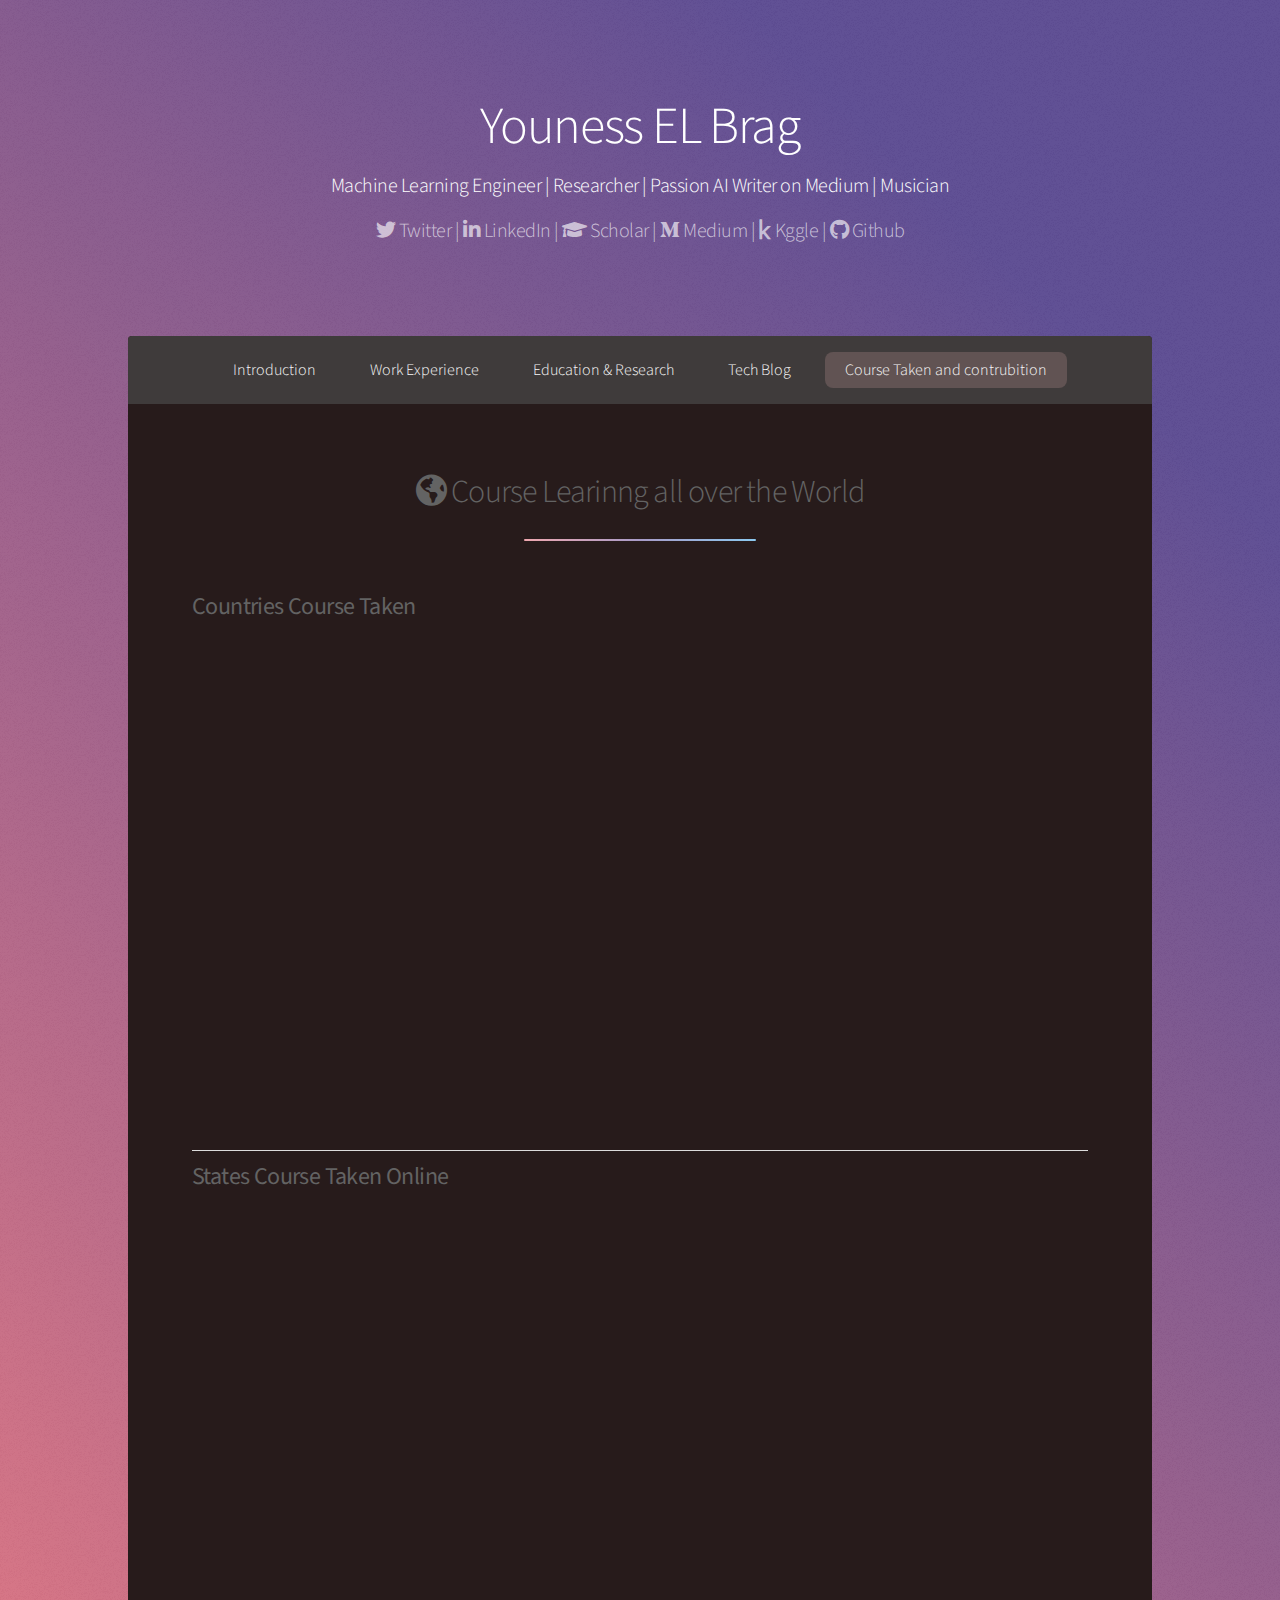
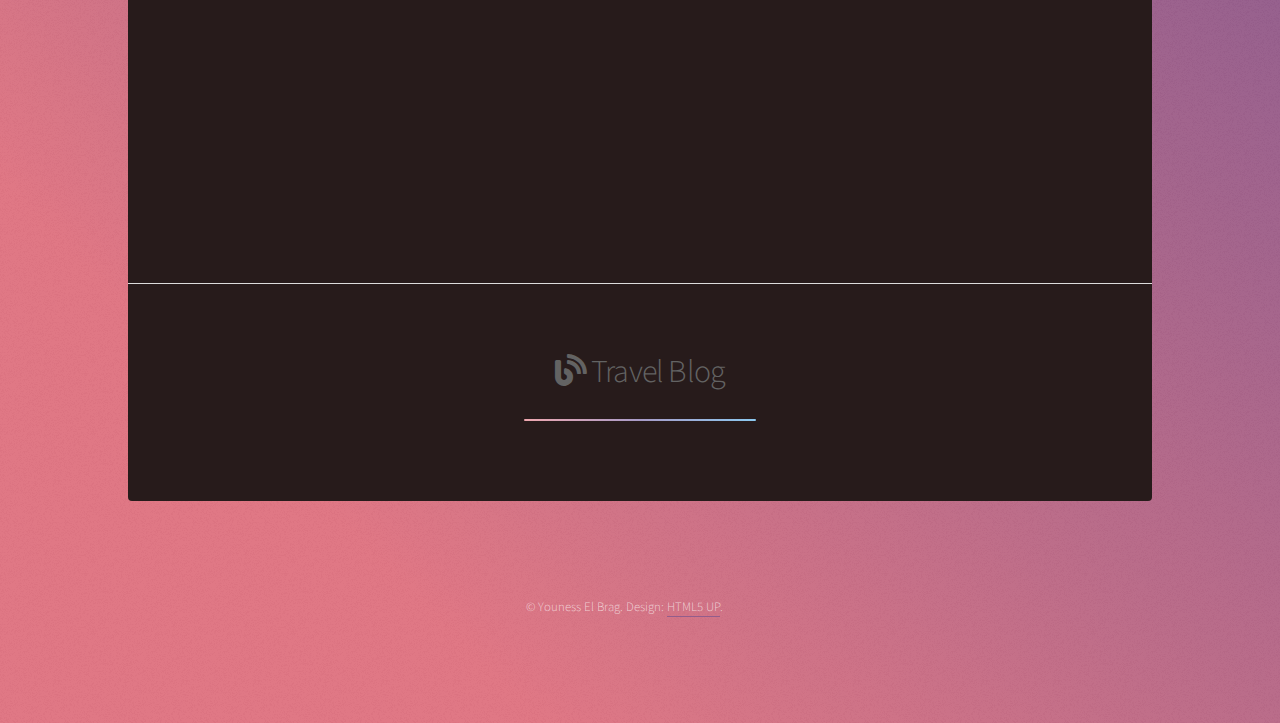
==== courses.html @ 859272fa "push all the code into github page" ====
<!DOCTYPE HTML>
<!--
	Stellar by HTML5 UP
	html5up.net | @ajlkn
	Free for personal and commercial use under the CCA 3.0 license (html5up.net/license)
-->
<html>

<head>
	<title>Youness El Brag</title>
	<!-- <script src="https://kit.fontawesome.com/84e2fbe91d.js" crossorigin="anonymous"></script> -->
	<meta charset="utf-8" />
	<meta name="viewport" content="width=device-width, initial-scale=1, user-scalable=no" />
	<link rel="stylesheet" href="assets/css/main.css" />
	<noscript>
		<link rel="stylesheet" href="assets/css/noscript.css" /></noscript>
	<!-- <link rel="stylesheet" href="https://cdnjs.cloudflare.com/ajax/libs/font-awesome/4.7.0/css/font-awesome.min.css"> -->


	<!-- <link rel="stylesheet" href="https://cdn.jsdelivr.net/npm/@fortawesome/fontawesome-free@5.15.4/css/fontawesome.min.css" integrity="sha384-jLKHWM3JRmfMU0A5x5AkjWkw/EYfGUAGagvnfryNV3F9VqM98XiIH7VBGVoxVSc7" crossorigin="anonymous"> -->

</head>

<body class="is-preload">

	<!-- Wrapper -->
	<div id="wrapper">

		<!-- Header -->
		<header id="header" class="alt">
			<!-- <span class="logo"><img src="images/logo.png" alt="" /></span> -->
			<h1>Youness EL Brag</h1>
			<h3>Machine Learning Engineer | Researcher | Passion AI Writer on Medium | Musician</h3>
			<p><a href="https://twitter.com/ElbragYouness" class="icon brands fa-twitter"> Twitter </a> |
				<a href="https://www.linkedin.com/in/youness-el-brag-b13628203/" class="icon brands fa-linkedin-in"> LinkedIn </a> |
				<a href="https://www.researchgate.net/profile/Youness-El-Brag" class="icon solid fa-graduation-cap"> Scholar </a> |
				<a href="https://medium.com/@younsess-elbragr" class="icon brands fa-medium-m"> Medium</a> |
				<a href="https://medium.com/@younsess-elbragr" class="icon brands fa-kaggle"> Kggle</a> |
				<a href="https://medium.com/@younsess-elbragr" class="icon brands fa-github"> Github</a>
			</p>
		</header>

		<!-- Nav -->
		<nav id="nav">
			<ul>
				<li><a href="index.html#intro">Introduction</a></li>
				<li><a href="index.html#work">Work Experience</a></li>
				<li><a href="index.html#research">Education & Research</a></li>
				<li><a href="techblog.html">Tech Blog</a></li>
				<li><a href="courses.html" class="active">Course Taken and contrubition</a></li>
			</ul>
		</nav>

		<!-- Main -->
		<div id="main">

			<!-- First Section -->
			<section id="first" class="main special">
				<header class="major">
					<h2 class="icon solid fa-globe-americas"> Course Learinng all over the World</h2>
				</header>
				<ul class="alt" align="justify">
					<li>
						<h2><b>Countries Course Taken</b></h2>
						<!-- <div> -->
						<script src="https://www.amcharts.com/lib/3/ammap.js" type="text/javascript"></script>
						<script src="https://www.amcharts.com/lib/3/maps/js/worldHigh.js" type="text/javascript"></script>
						<script src="https://www.amcharts.com/lib/3/themes/dark.js" type="text/javascript"></script>
						<script src="assets/js/travel.js" type="text/javascript"></script>
						<div id="map-countries" style="width: 100%; height: 500px;"></div>

					</li>

					<li>
						<h2><b>States Course Taken Online</b></h3>
							<!-- <div> -->
							<script src="https://www.amcharts.com/lib/3/ammap.js" type="text/javascript"></script>
							<script src="https://www.amcharts.com/lib/3/maps/js/usaHigh.js" type="text/javascript"></script>
							<script src="https://www.amcharts.com/lib/3/themes/light.js" type="text/javascript"></script>
							<script src="assets/js/travel.js" type="text/javascript"></script>
							<div id="map-states" style="width: 100%; height: 600px;"></div>


							<!-- </div> -->

					</li>
				</ul>
			</section>

			<section id="second" class="main special">
				<header class="major">
					<h2 class="icon solid fa-blog"> Travel Blog</h2>
				</header>
				<ul class="alt" align="justify">
				</ul>
			</section>

		</div>

		<!-- Footer -->
		<footer id="footer">
			<p class="copyright">&copy; Youness El Brag. Design: <a href="https://html5up.net">HTML5 UP</a>.</p>
		</footer>

	</div>

	<!-- Scripts -->
	<script src="assets/js/jquery.min.js"></script>
	<script src="assets/js/jquery.scrollex.min.js"></script>
	<script src="assets/js/jquery.scrolly.min.js"></script>
	<script src="assets/js/browser.min.js"></script>
	<script src="assets/js/breakpoints.min.js"></script>
	<script src="assets/js/util.js"></script>
	<script src="assets/js/main.js"></script>

</body>

</html>
---- assets/css/main.css ----
@import url(fontawesome-all.min.css);
@import 'https://fonts.googleapis.com/css?family=Source+Sans+Pro:300,400';

/*
	Stellar by HTML5 UP
	html5up.net | @ajlkn
	Free for personal and commercial use under the CCA 3.0 license (html5up.net/license)
*/

html, body, div, span, applet, object,
iframe, h1, h2, h3, h4, h5, h6, p, blockquote,
pre, a, abbr, acronym, address, big, cite,
code, del, dfn, em, img, ins, kbd, q, s, samp,
small, strike, strong, sub, sup, tt, var, b,
u, i, center, dl, dt, dd, ol, ul, li, fieldset,
form, label, legend, table, caption, tbody,
tfoot, thead, tr, th, td, article, aside,
canvas, details, embed, figure, figcaption,
footer, header, hgroup, menu, nav, output, ruby,
section, summary, time, mark, audio, video {
	margin: 0;
	padding: 0;
	border: 0;
	font-size: 100%;
	font: inherit;
	vertical-align: baseline;}

article, aside, details, figcaption, figure,
footer, header, hgroup, menu, nav, section {
	display: block;}

body {
	line-height: 1;
}

ol, ul {
	list-style: none;
}

blockquote, q {
	quotes: none;
}

	blockquote:before, blockquote:after, q:before, q:after {
		content: '';
		content: none;
	}

table {
	border-collapse: collapse;
	border-spacing: 0;
}

body {
	-webkit-text-size-adjust: none;
}

mark {
	background-color: transparent;
	color: inherit;
}

input::-moz-focus-inner {
	border: 0;
	padding: 0;
}

input, select, textarea {
	-moz-appearance: none;
	-webkit-appearance: none;
	-ms-appearance: none;
	appearance: none;
}

/* Basic */

	@-ms-viewport {
		width: device-width;
	}

	body {
		-ms-overflow-style: scrollbar;
	}

	@media screen and (max-width: 480px) {

		html, body {
			min-width: 320px;
		}

	}

	html {
		box-sizing: border-box;
	}

	*, *:before, *:after {
		box-sizing: inherit;
	}

	body {
		background-color: #935d8c;
		background-image: url("images/overlay.png"), -moz-linear-gradient(45deg, #e37682 15%, #5f4d93 85%);
		background-image: url("images/overlay.png"), -webkit-linear-gradient(45deg, #e37682 15%, #5f4d93 85%);
		background-image: url("images/overlay.png"), -ms-linear-gradient(45deg, #e37682 15%, #5f4d93 85%);
		background-image: url("images/overlay.png"), linear-gradient(45deg, #e37682 15%, #5f4d93 85%);
	}

		body.is-preload *, body.is-preload *:before, body.is-preload *:after {
			-moz-animation: none !important;
			-webkit-animation: none !important;
			-ms-animation: none !important;
			animation: none !important;
			-moz-transition: none !important;
			-webkit-transition: none !important;
			-ms-transition: none !important;
			transition: none !important;
		}

/* Type */

	body {
		background-color: #935d8c;
		color: rgba(255, 255, 255, 0.65);
	}

	body, input, select, textarea {
		font-family: "Source Sans Pro", Helvetica, sans-serif;
		font-size: 17pt;
		font-weight: 300;
		line-height: 1.65;
	}

		@media screen and (max-width: 1680px) {

			body, input, select, textarea {
				font-size: 14pt;
			}

		}

		@media screen and (max-width: 1280px) {

			body, input, select, textarea {
				font-size: 12pt;
			}

		}

		@media screen and (max-width: 360px) {

			body, input, select, textarea {
				font-size: 11pt;
			}

		}

	a {
		-moz-transition: color 0.2s ease, border-bottom 0.2s ease;
		-webkit-transition: color 0.2s ease, border-bottom 0.2s ease;
		-ms-transition: color 0.2s ease, border-bottom 0.2s ease;
		transition: color 0.2s ease, border-bottom 0.2s ease;
		text-decoration: none;
		border-bottom: solid 1px;
		border-bottom-color: #935d8c;
		color: inherit;
	}

		a:hover {
			border-bottom-color: #935d8c;
		}

	strong, b {
		font-weight: 400;
	}

	em, i {
		font-style: italic;
	}

	p {
		margin: 0 0 2em 0;
	}

		p.content {
			-moz-columns: 20em 2;
			-webkit-columns: 20em 2;
			-ms-columns: 20em 2;
			columns: 20em 2;
			-moz-column-gap: 2em;
			-webkit-column-gap: 2em;
			-ms-column-gap: 2em;
			column-gap: 2em;
			text-align: justify;
		}
	.tooltip {
		position: relative;
		display: inline-block;
		/* border-bottom: 1px solid black; */
		}
		
		.tooltip .tooltiptext {
		visibility: hidden;
		width: 120px;
		background-color: black;
		color: #fff;
		text-align: center;
		border-radius: 6px;
		padding: 5px 0;
		position: absolute;
		z-index: 1;
		bottom: 100%;
		left: 50%;
		margin-left: -60px;
		
		/* Fade in tooltip - takes 1 second to go from 0% to 100% opac: */
		opacity: 0;
		transition: opacity 1s;
		}
		
		.tooltip:hover .tooltiptext {
		visibility: visible;
		opacity: 1;
		}
		
	h1, h2, h3, h4, h5, h6 {
		font-weight: 300;
		line-height: 1.5;
		margin: 0 0 0.7em 0;
		letter-spacing: -0.025em;
	}

		h1 a, h2 a, h3 a, h4 a, h5 a, h6 a {
			color: inherit;
			text-decoration: none;
		}

	h1 {
		font-size: 2.5em;
		line-height: 1.2;
	}

	h2 {
		font-size: 1.5em;
	}

	h3 {
		font-size: 1.25em;
	}

	h4 {
		font-size: 1.1em;
	}

	h5 {
		font-size: 0.9em;
	}

	h6 {
		font-size: 0.7em;
	}

	@media screen and (max-width: 736px) {

		h1 {
			font-size: 2em;
		}

	}

	sub {
		font-size: 0.8em;
		position: relative;
		top: 0.5em;
	}

	sup {
		font-size: 0.8em;
		position: relative;
		top: -0.5em;
	}

	blockquote {
		border-left: solid 4px;
		font-style: italic;
		margin: 0 0 2em 0;
		padding: 0.5em 0 0.5em 2em;
	}

	code {
		border-radius: 8px;
		border: solid 1px;
		font-family: "Courier New", monospace;
		font-size: 0.9em;
		margin: 0 0.25em;
		padding: 0.25em 0.65em;
	}

	pre {
		-webkit-overflow-scrolling: touch;
		font-family: "Courier New", monospace;
		font-size: 0.9em;
		margin: 0 0 2em 0;
	}

		pre code {
			display: block;
			line-height: 1.75;
			padding: 1em 1.5em;
			overflow-x: auto;
		}

	hr {
		border: 0;
		border-bottom: solid 1px;
		margin: 2em 0;
	}

		hr.major {
			margin: 3em 0;
		}

	.align-left {
		text-align: left;
	}

	.align-center {
		text-align: center;
	}

	.align-right {
		text-align: right;
	}

	input, select, textarea {
		color: #ffffff;
	}

	a:hover {
		color: #ffffff;
	}

	strong, b {
		color: #ffffff;
	}

	h1, h2, h3, h4, h5, h6 {
		color: #ffffff;
	}

	blockquote {
		border-left-color: rgba(255, 255, 255, 0.35);
	}

	code {
		background: rgba(255, 255, 255, 0.075);
		border-color: rgba(255, 255, 255, 0.35);
	}

	hr {
		border-bottom-color: rgba(255, 255, 255, 0.35);
	}

/* Row */

	.row {
		display: flex;
		flex-wrap: wrap;
		box-sizing: border-box;
		align-items: stretch;
	}

		.row > * {
			box-sizing: border-box;
		}

		.row.gtr-uniform > * > :last-child {
			margin-bottom: 0;
		}

		.row.aln-left {
			justify-content: flex-start;
		}

		.row.aln-center {
			justify-content: center;
		}

		.row.aln-right {
			justify-content: flex-end;
		}

		.row.aln-top {
			align-items: flex-start;
		}

		.row.aln-middle {
			align-items: center;
		}

		.row.aln-bottom {
			align-items: flex-end;
		}

		.row > .imp {
			order: -1;
		}

		.row > .col-1 {
			width: 8.33333%;
		}

		.row > .off-1 {
			margin-left: 8.33333%;
		}

		.row > .col-2 {
			width: 16.66667%;
		}

		.row > .off-2 {
			margin-left: 16.66667%;
		}

		.row > .col-3 {
			width: 25%;
		}

		.row > .off-3 {
			margin-left: 25%;
		}

		.row > .col-4 {
			width: 33.33333%;
		}

		.row > .off-4 {
			margin-left: 33.33333%;
		}

		.row > .col-5 {
			width: 41.66667%;
		}

		.row > .off-5 {
			margin-left: 41.66667%;
		}

		.row > .col-6 {
			width: 50%;
		}

		.row > .off-6 {
			margin-left: 50%;
		}

		.row > .col-7 {
			width: 58.33333%;
		}

		.row > .off-7 {
			margin-left: 58.33333%;
		}

		.row > .col-8 {
			width: 66.66667%;
		}

		.row > .off-8 {
			margin-left: 66.66667%;
		}

		.row > .col-9 {
			width: 75%;
		}

		.row > .off-9 {
			margin-left: 75%;
		}

		.row > .col-10 {
			width: 83.33333%;
		}

		.row > .off-10 {
			margin-left: 83.33333%;
		}

		.row > .col-11 {
			width: 91.66667%;
		}

		.row > .off-11 {
			margin-left: 91.66667%;
		}

		.row > .col-12 {
			width: 100%;
		}

		.row > .off-12 {
			margin-left: 100%;
		}

		.row.gtr-0 {
			margin-top: 0;
			margin-left: 0em;
		}

			.row.gtr-0 > * {
				padding: 0 0 0 0em;
			}

			.row.gtr-0.gtr-uniform {
				margin-top: 0em;
			}

				.row.gtr-0.gtr-uniform > * {
					padding-top: 0em;
				}

		.row.gtr-25 {
			margin-top: 0;
			margin-left: -0.375em;
		}

			.row.gtr-25 > * {
				padding: 0 0 0 0.375em;
			}

			.row.gtr-25.gtr-uniform {
				margin-top: -0.375em;
			}

				.row.gtr-25.gtr-uniform > * {
					padding-top: 0.375em;
				}

		.row.gtr-50 {
			margin-top: 0;
			margin-left: -0.75em;
		}

			.row.gtr-50 > * {
				padding: 0 0 0 0.75em;
			}

			.row.gtr-50.gtr-uniform {
				margin-top: -0.75em;
			}

				.row.gtr-50.gtr-uniform > * {
					padding-top: 0.75em;
				}

		.row {
			margin-top: 0;
			margin-left: -1.5em;
		}

			.row > * {
				padding: 0 0 0 1.5em;
			}

			.row.gtr-uniform {
				margin-top: -1.5em;
			}

				.row.gtr-uniform > * {
					padding-top: 1.5em;
				}

		.row.gtr-150 {
			margin-top: 0;
			margin-left: -2.25em;
		}

			.row.gtr-150 > * {
				padding: 0 0 0 2.25em;
			}

			.row.gtr-150.gtr-uniform {
				margin-top: -2.25em;
			}

				.row.gtr-150.gtr-uniform > * {
					padding-top: 2.25em;
				}

		.row.gtr-200 {
			margin-top: 0;
			margin-left: -3em;
		}

			.row.gtr-200 > * {
				padding: 0 0 0 3em;
			}

			.row.gtr-200.gtr-uniform {
				margin-top: -3em;
			}

				.row.gtr-200.gtr-uniform > * {
					padding-top: 3em;
				}

		@media screen and (max-width: 1680px) {

			.row {
				display: flex;
				flex-wrap: wrap;
				box-sizing: border-box;
				align-items: stretch;
			}

				.row > * {
					box-sizing: border-box;
				}

				.row.gtr-uniform > * > :last-child {
					margin-bottom: 0;
				}

				.row.aln-left {
					justify-content: flex-start;
				}

				.row.aln-center {
					justify-content: center;
				}

				.row.aln-right {
					justify-content: flex-end;
				}

				.row.aln-top {
					align-items: flex-start;
				}

				.row.aln-middle {
					align-items: center;
				}

				.row.aln-bottom {
					align-items: flex-end;
				}

				.row > .imp-xlarge {
					order: -1;
				}

				.row > .col-1-xlarge {
					width: 8.33333%;
				}

				.row > .off-1-xlarge {
					margin-left: 8.33333%;
				}

				.row > .col-2-xlarge {
					width: 16.66667%;
				}

				.row > .off-2-xlarge {
					margin-left: 16.66667%;
				}

				.row > .col-3-xlarge {
					width: 25%;
				}

				.row > .off-3-xlarge {
					margin-left: 25%;
				}

				.row > .col-4-xlarge {
					width: 33.33333%;
				}

				.row > .off-4-xlarge {
					margin-left: 33.33333%;
				}

				.row > .col-5-xlarge {
					width: 41.66667%;
				}

				.row > .off-5-xlarge {
					margin-left: 41.66667%;
				}

				.row > .col-6-xlarge {
					width: 50%;
				}

				.row > .off-6-xlarge {
					margin-left: 50%;
				}

				.row > .col-7-xlarge {
					width: 58.33333%;
				}

				.row > .off-7-xlarge {
					margin-left: 58.33333%;
				}

				.row > .col-8-xlarge {
					width: 66.66667%;
				}

				.row > .off-8-xlarge {
					margin-left: 66.66667%;
				}

				.row > .col-9-xlarge {
					width: 75%;
				}

				.row > .off-9-xlarge {
					margin-left: 75%;
				}

				.row > .col-10-xlarge {
					width: 83.33333%;
				}

				.row > .off-10-xlarge {
					margin-left: 83.33333%;
				}

				.row > .col-11-xlarge {
					width: 91.66667%;
				}

				.row > .off-11-xlarge {
					margin-left: 91.66667%;
				}

				.row > .col-12-xlarge {
					width: 100%;
				}

				.row > .off-12-xlarge {
					margin-left: 100%;
				}

				.row.gtr-0 {
					margin-top: 0;
					margin-left: 0em;
				}

					.row.gtr-0 > * {
						padding: 0 0 0 0em;
					}

					.row.gtr-0.gtr-uniform {
						margin-top: 0em;
					}

						.row.gtr-0.gtr-uniform > * {
							padding-top: 0em;
						}

				.row.gtr-25 {
					margin-top: 0;
					margin-left: -0.375em;
				}

					.row.gtr-25 > * {
						padding: 0 0 0 0.375em;
					}

					.row.gtr-25.gtr-uniform {
						margin-top: -0.375em;
					}

						.row.gtr-25.gtr-uniform > * {
							padding-top: 0.375em;
						}

				.row.gtr-50 {
					margin-top: 0;
					margin-left: -0.75em;
				}

					.row.gtr-50 > * {
						padding: 0 0 0 0.75em;
					}

					.row.gtr-50.gtr-uniform {
						margin-top: -0.75em;
					}

						.row.gtr-50.gtr-uniform > * {
							padding-top: 0.75em;
						}

				.row {
					margin-top: 0;
					margin-left: -1.5em;
				}

					.row > * {
						padding: 0 0 0 1.5em;
					}

					.row.gtr-uniform {
						margin-top: -1.5em;
					}

						.row.gtr-uniform > * {
							padding-top: 1.5em;
						}

				.row.gtr-150 {
					margin-top: 0;
					margin-left: -2.25em;
				}

					.row.gtr-150 > * {
						padding: 0 0 0 2.25em;
					}

					.row.gtr-150.gtr-uniform {
						margin-top: -2.25em;
					}

						.row.gtr-150.gtr-uniform > * {
							padding-top: 2.25em;
						}

				.row.gtr-200 {
					margin-top: 0;
					margin-left: -3em;
				}

					.row.gtr-200 > * {
						padding: 0 0 0 3em;
					}

					.row.gtr-200.gtr-uniform {
						margin-top: -3em;
					}

						.row.gtr-200.gtr-uniform > * {
							padding-top: 3em;
						}

		}

		@media screen and (max-width: 1280px) {

			.row {
				display: flex;
				flex-wrap: wrap;
				box-sizing: border-box;
				align-items: stretch;
			}

				.row > * {
					box-sizing: border-box;
				}

				.row.gtr-uniform > * > :last-child {
					margin-bottom: 0;
				}

				.row.aln-left {
					justify-content: flex-start;
				}

				.row.aln-center {
					justify-content: center;
				}

				.row.aln-right {
					justify-content: flex-end;
				}

				.row.aln-top {
					align-items: flex-start;
				}

				.row.aln-middle {
					align-items: center;
				}

				.row.aln-bottom {
					align-items: flex-end;
				}

				.row > .imp-large {
					order: -1;
				}

				.row > .col-1-large {
					width: 8.33333%;
				}

				.row > .off-1-large {
					margin-left: 8.33333%;
				}

				.row > .col-2-large {
					width: 16.66667%;
				}

				.row > .off-2-large {
					margin-left: 16.66667%;
				}

				.row > .col-3-large {
					width: 25%;
				}

				.row > .off-3-large {
					margin-left: 25%;
				}

				.row > .col-4-large {
					width: 33.33333%;
				}

				.row > .off-4-large {
					margin-left: 33.33333%;
				}

				.row > .col-5-large {
					width: 41.66667%;
				}

				.row > .off-5-large {
					margin-left: 41.66667%;
				}

				.row > .col-6-large {
					width: 50%;
				}

				.row > .off-6-large {
					margin-left: 50%;
				}

				.row > .col-7-large {
					width: 58.33333%;
				}

				.row > .off-7-large {
					margin-left: 58.33333%;
				}

				.row > .col-8-large {
					width: 66.66667%;
				}

				.row > .off-8-large {
					margin-left: 66.66667%;
				}

				.row > .col-9-large {
					width: 75%;
				}

				.row > .off-9-large {
					margin-left: 75%;
				}

				.row > .col-10-large {
					width: 83.33333%;
				}

				.row > .off-10-large {
					margin-left: 83.33333%;
				}

				.row > .col-11-large {
					width: 91.66667%;
				}

				.row > .off-11-large {
					margin-left: 91.66667%;
				}

				.row > .col-12-large {
					width: 100%;
				}

				.row > .off-12-large {
					margin-left: 100%;
				}

				.row.gtr-0 {
					margin-top: 0;
					margin-left: 0em;
				}

					.row.gtr-0 > * {
						padding: 0 0 0 0em;
					}

					.row.gtr-0.gtr-uniform {
						margin-top: 0em;
					}

						.row.gtr-0.gtr-uniform > * {
							padding-top: 0em;
						}

				.row.gtr-25 {
					margin-top: 0;
					margin-left: -0.375em;
				}

					.row.gtr-25 > * {
						padding: 0 0 0 0.375em;
					}

					.row.gtr-25.gtr-uniform {
						margin-top: -0.375em;
					}

						.row.gtr-25.gtr-uniform > * {
							padding-top: 0.375em;
						}

				.row.gtr-50 {
					margin-top: 0;
					margin-left: -0.75em;
				}

					.row.gtr-50 > * {
						padding: 0 0 0 0.75em;
					}

					.row.gtr-50.gtr-uniform {
						margin-top: -0.75em;
					}

						.row.gtr-50.gtr-uniform > * {
							padding-top: 0.75em;
						}

				.row {
					margin-top: 0;
					margin-left: -1.5em;
				}

					.row > * {
						padding: 0 0 0 1.5em;
					}

					.row.gtr-uniform {
						margin-top: -1.5em;
					}

						.row.gtr-uniform > * {
							padding-top: 1.5em;
						}

				.row.gtr-150 {
					margin-top: 0;
					margin-left: -2.25em;
				}

					.row.gtr-150 > * {
						padding: 0 0 0 2.25em;
					}

					.row.gtr-150.gtr-uniform {
						margin-top: -2.25em;
					}

						.row.gtr-150.gtr-uniform > * {
							padding-top: 2.25em;
						}

				.row.gtr-200 {
					margin-top: 0;
					margin-left: -3em;
				}

					.row.gtr-200 > * {
						padding: 0 0 0 3em;
					}

					.row.gtr-200.gtr-uniform {
						margin-top: -3em;
					}

						.row.gtr-200.gtr-uniform > * {
							padding-top: 3em;
						}

		}

		@media screen and (max-width: 980px) {

			.row {
				display: flex;
				flex-wrap: wrap;
				box-sizing: border-box;
				align-items: stretch;
			}

				.row > * {
					box-sizing: border-box;
				}

				.row.gtr-uniform > * > :last-child {
					margin-bottom: 0;
				}

				.row.aln-left {
					justify-content: flex-start;
				}

				.row.aln-center {
					justify-content: center;
				}

				.row.aln-right {
					justify-content: flex-end;
				}

				.row.aln-top {
					align-items: flex-start;
				}

				.row.aln-middle {
					align-items: center;
				}

				.row.aln-bottom {
					align-items: flex-end;
				}

				.row > .imp-medium {
					order: -1;
				}

				.row > .col-1-medium {
					width: 8.33333%;
				}

				.row > .off-1-medium {
					margin-left: 8.33333%;
				}

				.row > .col-2-medium {
					width: 16.66667%;
				}

				.row > .off-2-medium {
					margin-left: 16.66667%;
				}

				.row > .col-3-medium {
					width: 25%;
				}

				.row > .off-3-medium {
					margin-left: 25%;
				}

				.row > .col-4-medium {
					width: 33.33333%;
				}

				.row > .off-4-medium {
					margin-left: 33.33333%;
				}

				.row > .col-5-medium {
					width: 41.66667%;
				}

				.row > .off-5-medium {
					margin-left: 41.66667%;
				}

				.row > .col-6-medium {
					width: 50%;
				}

				.row > .off-6-medium {
					margin-left: 50%;
				}

				.row > .col-7-medium {
					width: 58.33333%;
				}

				.row > .off-7-medium {
					margin-left: 58.33333%;
				}

				.row > .col-8-medium {
					width: 66.66667%;
				}

				.row > .off-8-medium {
					margin-left: 66.66667%;
				}

				.row > .col-9-medium {
					width: 75%;
				}

				.row > .off-9-medium {
					margin-left: 75%;
				}

				.row > .col-10-medium {
					width: 83.33333%;
				}

				.row > .off-10-medium {
					margin-left: 83.33333%;
				}

				.row > .col-11-medium {
					width: 91.66667%;
				}

				.row > .off-11-medium {
					margin-left: 91.66667%;
				}

				.row > .col-12-medium {
					width: 100%;
				}

				.row > .off-12-medium {
					margin-left: 100%;
				}

				.row.gtr-0 {
					margin-top: 0;
					margin-left: 0em;
				}

					.row.gtr-0 > * {
						padding: 0 0 0 0em;
					}

					.row.gtr-0.gtr-uniform {
						margin-top: 0em;
					}

						.row.gtr-0.gtr-uniform > * {
							padding-top: 0em;
						}

				.row.gtr-25 {
					margin-top: 0;
					margin-left: -0.375em;
				}

					.row.gtr-25 > * {
						padding: 0 0 0 0.375em;
					}

					.row.gtr-25.gtr-uniform {
						margin-top: -0.375em;
					}

						.row.gtr-25.gtr-uniform > * {
							padding-top: 0.375em;
						}

				.row.gtr-50 {
					margin-top: 0;
					margin-left: -0.75em;
				}

					.row.gtr-50 > * {
						padding: 0 0 0 0.75em;
					}

					.row.gtr-50.gtr-uniform {
						margin-top: -0.75em;
					}

						.row.gtr-50.gtr-uniform > * {
							padding-top: 0.75em;
						}

				.row {
					margin-top: 0;
					margin-left: -1.5em;
				}

					.row > * {
						padding: 0 0 0 1.5em;
					}

					.row.gtr-uniform {
						margin-top: -1.5em;
					}

						.row.gtr-uniform > * {
							padding-top: 1.5em;
						}

				.row.gtr-150 {
					margin-top: 0;
					margin-left: -2.25em;
				}

					.row.gtr-150 > * {
						padding: 0 0 0 2.25em;
					}

					.row.gtr-150.gtr-uniform {
						margin-top: -2.25em;
					}

						.row.gtr-150.gtr-uniform > * {
							padding-top: 2.25em;
						}

				.row.gtr-200 {
					margin-top: 0;
					margin-left: -3em;
				}

					.row.gtr-200 > * {
						padding: 0 0 0 3em;
					}

					.row.gtr-200.gtr-uniform {
						margin-top: -3em;
					}

						.row.gtr-200.gtr-uniform > * {
							padding-top: 3em;
						}

		}

		@media screen and (max-width: 736px) {

			.row {
				display: flex;
				flex-wrap: wrap;
				box-sizing: border-box;
				align-items: stretch;
			}

				.row > * {
					box-sizing: border-box;
				}

				.row.gtr-uniform > * > :last-child {
					margin-bottom: 0;
				}

				.row.aln-left {
					justify-content: flex-start;
				}

				.row.aln-center {
					justify-content: center;
				}

				.row.aln-right {
					justify-content: flex-end;
				}

				.row.aln-top {
					align-items: flex-start;
				}

				.row.aln-middle {
					align-items: center;
				}

				.row.aln-bottom {
					align-items: flex-end;
				}

				.row > .imp-small {
					order: -1;
				}

				.row > .col-1-small {
					width: 8.33333%;
				}

				.row > .off-1-small {
					margin-left: 8.33333%;
				}

				.row > .col-2-small {
					width: 16.66667%;
				}

				.row > .off-2-small {
					margin-left: 16.66667%;
				}

				.row > .col-3-small {
					width: 25%;
				}

				.row > .off-3-small {
					margin-left: 25%;
				}

				.row > .col-4-small {
					width: 33.33333%;
				}

				.row > .off-4-small {
					margin-left: 33.33333%;
				}

				.row > .col-5-small {
					width: 41.66667%;
				}

				.row > .off-5-small {
					margin-left: 41.66667%;
				}

				.row > .col-6-small {
					width: 50%;
				}

				.row > .off-6-small {
					margin-left: 50%;
				}

				.row > .col-7-small {
					width: 58.33333%;
				}

				.row > .off-7-small {
					margin-left: 58.33333%;
				}

				.row > .col-8-small {
					width: 66.66667%;
				}

				.row > .off-8-small {
					margin-left: 66.66667%;
				}

				.row > .col-9-small {
					width: 75%;
				}

				.row > .off-9-small {
					margin-left: 75%;
				}

				.row > .col-10-small {
					width: 83.33333%;
				}

				.row > .off-10-small {
					margin-left: 83.33333%;
				}

				.row > .col-11-small {
					width: 91.66667%;
				}

				.row > .off-11-small {
					margin-left: 91.66667%;
				}

				.row > .col-12-small {
					width: 100%;
				}

				.row > .off-12-small {
					margin-left: 100%;
				}

				.row.gtr-0 {
					margin-top: 0;
					margin-left: 0em;
				}

					.row.gtr-0 > * {
						padding: 0 0 0 0em;
					}

					.row.gtr-0.gtr-uniform {
						margin-top: 0em;
					}

						.row.gtr-0.gtr-uniform > * {
							padding-top: 0em;
						}

				.row.gtr-25 {
					margin-top: 0;
					margin-left: -0.25em;
				}

					.row.gtr-25 > * {
						padding: 0 0 0 0.25em;
					}

					.row.gtr-25.gtr-uniform {
						margin-top: -0.25em;
					}

						.row.gtr-25.gtr-uniform > * {
							padding-top: 0.25em;
						}

				.row.gtr-50 {
					margin-top: 0;
					margin-left: -0.5em;
				}

					.row.gtr-50 > * {
						padding: 0 0 0 0.5em;
					}

					.row.gtr-50.gtr-uniform {
						margin-top: -0.5em;
					}

						.row.gtr-50.gtr-uniform > * {
							padding-top: 0.5em;
						}

				.row {
					margin-top: 0;
					margin-left: -1em;
				}

					.row > * {
						padding: 0 0 0 1em;
					}

					.row.gtr-uniform {
						margin-top: -1em;
					}

						.row.gtr-uniform > * {
							padding-top: 1em;
						}

				.row.gtr-150 {
					margin-top: 0;
					margin-left: -1.5em;
				}

					.row.gtr-150 > * {
						padding: 0 0 0 1.5em;
					}

					.row.gtr-150.gtr-uniform {
						margin-top: -1.5em;
					}

						.row.gtr-150.gtr-uniform > * {
							padding-top: 1.5em;
						}

				.row.gtr-200 {
					margin-top: 0;
					margin-left: -2em;
				}

					.row.gtr-200 > * {
						padding: 0 0 0 2em;
					}

					.row.gtr-200.gtr-uniform {
						margin-top: -2em;
					}

						.row.gtr-200.gtr-uniform > * {
							padding-top: 2em;
						}

		}

		@media screen and (max-width: 480px) {

			.row {
				display: flex;
				flex-wrap: wrap;
				box-sizing: border-box;
				align-items: stretch;
			}

				.row > * {
					box-sizing: border-box;
				}

				.row.gtr-uniform > * > :last-child {
					margin-bottom: 0;
				}

				.row.aln-left {
					justify-content: flex-start;
				}

				.row.aln-center {
					justify-content: center;
				}

				.row.aln-right {
					justify-content: flex-end;
				}

				.row.aln-top {
					align-items: flex-start;
				}

				.row.aln-middle {
					align-items: center;
				}

				.row.aln-bottom {
					align-items: flex-end;
				}

				.row > .imp-xsmall {
					order: -1;
				}

				.row > .col-1-xsmall {
					width: 8.33333%;
				}

				.row > .off-1-xsmall {
					margin-left: 8.33333%;
				}

				.row > .col-2-xsmall {
					width: 16.66667%;
				}

				.row > .off-2-xsmall {
					margin-left: 16.66667%;
				}

				.row > .col-3-xsmall {
					width: 25%;
				}

				.row > .off-3-xsmall {
					margin-left: 25%;
				}

				.row > .col-4-xsmall {
					width: 33.33333%;
				}

				.row > .off-4-xsmall {
					margin-left: 33.33333%;
				}

				.row > .col-5-xsmall {
					width: 41.66667%;
				}

				.row > .off-5-xsmall {
					margin-left: 41.66667%;
				}

				.row > .col-6-xsmall {
					width: 50%;
				}

				.row > .off-6-xsmall {
					margin-left: 50%;
				}

				.row > .col-7-xsmall {
					width: 58.33333%;
				}

				.row > .off-7-xsmall {
					margin-left: 58.33333%;
				}

				.row > .col-8-xsmall {
					width: 66.66667%;
				}

				.row > .off-8-xsmall {
					margin-left: 66.66667%;
				}

				.row > .col-9-xsmall {
					width: 75%;
				}

				.row > .off-9-xsmall {
					margin-left: 75%;
				}

				.row > .col-10-xsmall {
					width: 83.33333%;
				}

				.row > .off-10-xsmall {
					margin-left: 83.33333%;
				}

				.row > .col-11-xsmall {
					width: 91.66667%;
				}

				.row > .off-11-xsmall {
					margin-left: 91.66667%;
				}

				.row > .col-12-xsmall {
					width: 100%;
				}

				.row > .off-12-xsmall {
					margin-left: 100%;
				}

				.row.gtr-0 {
					margin-top: 0;
					margin-left: 0em;
				}

					.row.gtr-0 > * {
						padding: 0 0 0 0em;
					}

					.row.gtr-0.gtr-uniform {
						margin-top: 0em;
					}

						.row.gtr-0.gtr-uniform > * {
							padding-top: 0em;
						}

				.row.gtr-25 {
					margin-top: 0;
					margin-left: -0.3125em;
				}

					.row.gtr-25 > * {
						padding: 0 0 0 0.3125em;
					}

					.row.gtr-25.gtr-uniform {
						margin-top: -0.3125em;
					}

						.row.gtr-25.gtr-uniform > * {
							padding-top: 0.3125em;
						}

				.row.gtr-50 {
					margin-top: 0;
					margin-left: -0.625em;
				}

					.row.gtr-50 > * {
						padding: 0 0 0 0.625em;
					}

					.row.gtr-50.gtr-uniform {
						margin-top: -0.625em;
					}

						.row.gtr-50.gtr-uniform > * {
							padding-top: 0.625em;
						}

				.row {
					margin-top: 0;
					margin-left: -1.25em;
				}

					.row > * {
						padding: 0 0 0 1.25em;
					}

					.row.gtr-uniform {
						margin-top: -1.25em;
					}

						.row.gtr-uniform > * {
							padding-top: 1.25em;
						}

				.row.gtr-150 {
					margin-top: 0;
					margin-left: -1.875em;
				}

					.row.gtr-150 > * {
						padding: 0 0 0 1.875em;
					}

					.row.gtr-150.gtr-uniform {
						margin-top: -1.875em;
					}

						.row.gtr-150.gtr-uniform > * {
							padding-top: 1.875em;
						}

				.row.gtr-200 {
					margin-top: 0;
					margin-left: -2.5em;
				}

					.row.gtr-200 > * {
						padding: 0 0 0 2.5em;
					}

					.row.gtr-200.gtr-uniform {
						margin-top: -2.5em;
					}

						.row.gtr-200.gtr-uniform > * {
							padding-top: 2.5em;
						}

		}

/* Box */

	.box {
		border-radius: 8px;
		border: solid;
		margin-bottom: 2em;
		padding: 1.5em;
	}

		.box > :last-child,
		.box > :last-child > :last-child,
		.box > :last-child > :last-child > :last-child {
			margin-bottom: 0;
		}

		.box.alt {
			border: 0;
			border-radius: 0;
			padding: 0;
		}

	.box {
		border-color: rgba(255, 255, 255, 0.35);
	}

/* Button */

	input[type="submit"],
	input[type="reset"],
	input[type="button"],
	button,
	.button {
		-moz-appearance: none;
		-webkit-appearance: none;
		-ms-appearance: none;
		appearance: none;
		-moz-transition: background-color 0.2s ease-in-out, color 0.2s ease-in-out;
		-webkit-transition: background-color 0.2s ease-in-out, color 0.2s ease-in-out;
		-ms-transition: background-color 0.2s ease-in-out, color 0.2s ease-in-out;
		transition: background-color 0.2s ease-in-out, color 0.2s ease-in-out;
		border-radius: 8px;
		border: 0;
		cursor: pointer;
		display: inline-block;
		font-weight: 300;
		height: 2.75em;
		line-height: 2.75em;
		min-width: 9.25em;
		padding: 0 1.5em;
		text-align: center;
		text-decoration: none;
		white-space: nowrap;
	}

		input[type="submit"].icon,
		input[type="reset"].icon,
		input[type="button"].icon,
		button.icon,
		.button.icon {
			padding-left: 1.35em;
		}

			input[type="submit"].icon:before,
			input[type="reset"].icon:before,
			input[type="button"].icon:before,
			button.icon:before,
			.button.icon:before {
				margin-right: 0.5em;
			}

		input[type="submit"].fit,
		input[type="reset"].fit,
		input[type="button"].fit,
		button.fit,
		.button.fit {
			width: 100%;
		}

		input[type="submit"].small,
		input[type="reset"].small,
		input[type="button"].small,
		button.small,
		.button.small {
			font-size: 0.8em;
		}

		input[type="submit"].large,
		input[type="reset"].large,
		input[type="button"].large,
		button.large,
		.button.large {
			font-size: 1.35em;
		}

		input[type="submit"].disabled, input[type="submit"]:disabled,
		input[type="reset"].disabled,
		input[type="reset"]:disabled,
		input[type="button"].disabled,
		input[type="button"]:disabled,
		button.disabled,
		button:disabled,
		.button.disabled,
		.button:disabled {
			pointer-events: none;
			opacity: 0.25;
		}

		@media screen and (max-width: 736px) {

			input[type="submit"],
			input[type="reset"],
			input[type="button"],
			button,
			.button {
				min-width: 0;
			}

		}

	input[type="submit"],
	input[type="reset"],
	input[type="button"],
	button,
	.button {
		background-color: transparent;
		box-shadow: inset 0 0 0 1px rgba(255, 255, 255, 0.35);
		color: #ffffff !important;
	}

		input[type="submit"]:hover,
		input[type="reset"]:hover,
		input[type="button"]:hover,
		button:hover,
		.button:hover {
			background-color: rgba(255, 255, 255, 0.075);
		}

		input[type="submit"]:active,
		input[type="reset"]:active,
		input[type="button"]:active,
		button:active,
		.button:active {
			background-color: rgba(255, 255, 255, 0.2);
		}

		input[type="submit"].icon:before,
		input[type="reset"].icon:before,
		input[type="button"].icon:before,
		button.icon:before,
		.button.icon:before {
			color: rgba(255, 255, 255, 0.5);
		}

		input[type="submit"].primary,
		input[type="reset"].primary,
		input[type="button"].primary,
		button.primary,
		.button.primary {
			background-color: #8cc9f0;
			color: #ffffff !important;
			box-shadow: none;
		}

			input[type="submit"].primary:hover,
			input[type="reset"].primary:hover,
			input[type="button"].primary:hover,
			button.primary:hover,
			.button.primary:hover {
				background-color: #9acff2;
			}

			input[type="submit"].primary:active,
			input[type="reset"].primary:active,
			input[type="button"].primary:active,
			button.primary:active,
			.button.primary:active {
				background-color: #7ec3ee;
			}

			input[type="submit"].primary.icon:before,
			input[type="reset"].primary.icon:before,
			input[type="button"].primary.icon:before,
			button.primary.icon:before,
			.button.primary.icon:before {
				color: #ffffff !important;
			}

/* Form */

	form {
		margin: 0 0 2em 0;
	}

	label {
		display: block;
		font-size: 0.9em;
		font-weight: 400;
		margin: 0 0 1em 0;
	}

	input[type="text"],
	input[type="password"],
	input[type="email"],
	select,
	textarea {
		-moz-appearance: none;
		-webkit-appearance: none;
		-ms-appearance: none;
		appearance: none;
		border-radius: 8px;
		border: solid 1px;
		color: inherit;
		display: block;
		outline: 0;
		padding: 0 1em;
		text-decoration: none;
		width: 100%;
	}

		input[type="text"]:invalid,
		input[type="password"]:invalid,
		input[type="email"]:invalid,
		select:invalid,
		textarea:invalid {
			box-shadow: none;
		}

	select {
		background-size: 1.25rem;
		background-repeat: no-repeat;
		background-position: calc(100% - 1rem) center;
		height: 2.75em;
		padding-right: 2.75em;
		text-overflow: ellipsis;
	}

		select:focus::-ms-value {
			background-color: transparent;
		}

		select::-ms-expand {
			display: none;
		}

	input[type="text"],
	input[type="password"],
	input[type="email"],
	select {
		height: 2.75em;
	}

	textarea {
		padding: 0.75em 1em;
	}

	input[type="checkbox"],
	input[type="radio"] {
		-moz-appearance: none;
		-webkit-appearance: none;
		-ms-appearance: none;
		appearance: none;
		display: block;
		float: left;
		margin-right: -2em;
		opacity: 0;
		width: 1em;
		z-index: -1;
	}

		input[type="checkbox"] + label,
		input[type="radio"] + label {
			text-decoration: none;
			cursor: pointer;
			display: inline-block;
			font-size: 1em;
			font-weight: 300;
			padding-left: 2.4em;
			padding-right: 0.75em;
			position: relative;
		}

			input[type="checkbox"] + label:before,
			input[type="radio"] + label:before {
				-moz-osx-font-smoothing: grayscale;
				-webkit-font-smoothing: antialiased;
				display: inline-block;
				font-style: normal;
				font-variant: normal;
				text-rendering: auto;
				line-height: 1;
				text-transform: none !important;
				font-family: 'Font Awesome 5 Free';
				font-weight: 900;
			}

			input[type="checkbox"] + label:before,
			input[type="radio"] + label:before {
				border-radius: 8px;
				border: solid 1px;
				content: '';
				display: inline-block;
				font-size: 0.8em;
				height: 2.0625em;
				left: 0;
				line-height: 2.0625em;
				position: absolute;
				text-align: center;
				top: 0;
				width: 2.0625em;
			}

		input[type="checkbox"]:checked + label:before,
		input[type="radio"]:checked + label:before {
			content: '\f00c';
		}

	input[type="checkbox"] + label:before {
		border-radius: 8px;
	}

	input[type="radio"] + label:before {
		border-radius: 100%;
	}

	::-webkit-input-placeholder {
		opacity: 1.0;
	}

	:-moz-placeholder {
		opacity: 1.0;
	}

	::-moz-placeholder {
		opacity: 1.0;
	}

	:-ms-input-placeholder {
		opacity: 1.0;
	}

	label {
		color: #ffffff;
	}

	input[type="text"],
	input[type="password"],
	input[type="email"],
	select,
	textarea {
		background-color: rgba(255, 255, 255, 0.075);
		border-color: rgba(255, 255, 255, 0.35);
	}

		input[type="text"]:focus,
		input[type="password"]:focus,
		input[type="email"]:focus,
		select:focus,
		textarea:focus {
			border-color: #8cc9f0;
			box-shadow: 0 0 0 1px #8cc9f0;
		}

	select {
		background-image: url("data:image/svg+xml;charset=utf8,%3Csvg xmlns='http://www.w3.org/2000/svg' width='40' height='40' preserveAspectRatio='none' viewBox='0 0 40 40'%3E%3Cpath d='M9.4,12.3l10.4,10.4l10.4-10.4c0.2-0.2,0.5-0.4,0.9-0.4c0.3,0,0.6,0.1,0.9,0.4l3.3,3.3c0.2,0.2,0.4,0.5,0.4,0.9 c0,0.4-0.1,0.6-0.4,0.9L20.7,31.9c-0.2,0.2-0.5,0.4-0.9,0.4c-0.3,0-0.6-0.1-0.9-0.4L4.3,17.3c-0.2-0.2-0.4-0.5-0.4-0.9 c0-0.4,0.1-0.6,0.4-0.9l3.3-3.3c0.2-0.2,0.5-0.4,0.9-0.4S9.1,12.1,9.4,12.3z' fill='rgba(255, 255, 255, 0.35)' /%3E%3C/svg%3E");
	}

		select option {
			color: #ffffff;
			background: #935d8c;
		}

	input[type="checkbox"] + label,
	input[type="radio"] + label {
		color: rgba(255, 255, 255, 0.65);
	}

		input[type="checkbox"] + label:before,
		input[type="radio"] + label:before {
			background: rgba(255, 255, 255, 0.075);
			border-color: rgba(255, 255, 255, 0.35);
		}

	input[type="checkbox"]:checked + label:before,
	input[type="radio"]:checked + label:before {
		background-color: #ffffff;
		border-color: #ffffff;
		color: #935d8c;
	}

	input[type="checkbox"]:focus + label:before,
	input[type="radio"]:focus + label:before {
		border-color: #8cc9f0;
		box-shadow: 0 0 0 1px #8cc9f0;
	}

	::-webkit-input-placeholder {
		color: rgba(255, 255, 255, 0.5) !important;
	}

	:-moz-placeholder {
		color: rgba(255, 255, 255, 0.5) !important;
	}

	::-moz-placeholder {
		color: rgba(255, 255, 255, 0.5) !important;
	}

	:-ms-input-placeholder {
		color: rgba(255, 255, 255, 0.5) !important;
	}

	.formerize-placeholder {
		color: rgba(255, 255, 255, 0.5) !important;
	}

/* Icon */

	.icon {
		text-decoration: none;
		-moz-transition: background-color 0.2s ease-in-out, color 0.2s ease-in-out;
		-webkit-transition: background-color 0.2s ease-in-out, color 0.2s ease-in-out;
		-ms-transition: background-color 0.2s ease-in-out, color 0.2s ease-in-out;
		transition: background-color 0.2s ease-in-out, color 0.2s ease-in-out;
		border-bottom: none;
		position: relative;
	}

		.icon:before {
			-moz-osx-font-smoothing: grayscale;
			-webkit-font-smoothing: antialiased;
			display: inline-block;
			font-style: normal;
			font-variant: normal;
			text-rendering: auto;
			line-height: 1;
			text-transform: none !important;
			font-family: 'Font Awesome 5 Free';
			font-weight: 400;
		}

		.icon > .label {
			display: none;
		}

		.icon:before {
			line-height: solid;
		}

		.icon.solid:before {
			font-weight: 900;
		}

		.icon.brands:before {
			font-family: 'Font Awesome 5 Brands';
		}

		.icon.major {
			border: solid 1px;
			display: inline-block;
			border-radius: 100%;
			padding: 0.65em;
			margin: 0 0 2em 0;
			cursor: default;
		}

			.icon.major:before {
				display: inline-block;
				font-size: 6.25rem;
				width: 2.25em;
				height: 2.25em;
				line-height: 2.2em;
				border-radius: 100%;
				border: solid 1px;
				text-align: center;
			}

		.icon.alt {
			display: inline-block;
			border: solid 1px;
			border-radius: 100%;
		}

			.icon.alt:before {
				display: block;
				font-size: 1.25em;
				width: 2em;
				height: 2em;
				text-align: center;
				line-height: 2em;
			}

		.icon.style1 {
			color: #efa8b0;
		}

		.icon.style2 {
			color: #c79cc8;
		}

		.icon.style3 {
			color: #a89cc8;
		}

		.icon.style4 {
			color: #9bb2e1;
		}

		.icon.style5 {
			color: #8cc9f0;
		}

		@media screen and (max-width: 1680px) {

			.icon.major:before {
				font-size: 5.5rem;
			}

		}

		@media screen and (max-width: 1280px) {

			.icon.major:before {
				font-size: 4.75rem;
			}

		}

		@media screen and (max-width: 736px) {

			.icon.major {
				margin: 0 0 1.5em 0;
				padding: 0.35em;
			}

				.icon.major:before {
					font-size: 3.5rem;
				}

		}

	.icon.major {
		border-color: rgba(255, 255, 255, 0.35);
	}

		.icon.major:before {
			border-color: rgba(255, 255, 255, 0.35);
		}

	.icon.alt {
		border-color: rgba(255, 255, 255, 0.35);
		color: #ffffff;
	}

		.icon.alt:hover {
			background-color: rgba(255, 255, 255, 0.075);
		}

		.icon.alt:active {
			background-color: rgba(255, 255, 255, 0.2);
		}

/* Image */

	.image {
		border-radius: 8px;
		border: 0;
		display: inline-block;
		position: relative;
	}

		.image img {
			border-radius: 8px;
			display: block;
		}

		.image.left, .image.right {
			max-width: 25%;
		}

			.image.left img, .image.right img {
				width: 100%;
			}

		.image.left {
			float: left;
			margin: 0 1.5em 1em 0;
			top: 0.25em;
		}

		.image.right {
			float: right;
			margin: 0 0 1em 1.5em;
			top: 0.25em;
		}
		.image.blog {
			display: block;
			max-width:250px;
			min-width: 150px;
			width: 100%;
			
		}
			.image.blog img {
				/* border: 1px solid #935d8c; */
				border-radius: 10px;
				width: 100%;
				/* max-width: 30%; */
			}

		.image.fit {
			display: block;
			margin: 0 0 2em 0;
			width: 100%;
			
		}

			.image.fit img {
				width: 85%;
				margin-left: auto;
				margin-right: auto;
			}

		.image.main {
			display: block;
			margin: 0 0 3em 0;
			width: 100%;
		}

			.image.main img {
				width: 100%;
			}

/* List */

	ol {
		list-style: decimal;
		margin: 0 0 2em 0;
		padding-left: 1.25em;
	}

		ol li {
			padding-left: 0.25em;
		}

	ul {
		list-style: disc;
		margin: 0 0 2em 0;
		padding-left: 1em;
	}

		ul li {
			padding-left: 0.5em;
		}

		ul.alt {
			list-style: none;
			padding-left: 0;
		}

			ul.alt li {
				border-top: solid 1px;
				padding: 0.5em 0;
			}

				ul.alt li:first-child {
					border-top: 0;
					padding-top: 0;
				}

	dl {
		margin: 0 0 2em 0;
	}

		dl dt {
			display: block;
			font-weight: 400;
			margin: 0 0 1em 0;
		}

		dl dd {
			margin-left: 2em;
		}

		dl.alt dt {
			display: block;
			width: 3em;
			margin: 0;
			clear: left;
			float: left;
		}

		dl.alt dd {
			margin: 0 0 0.85em 5.5em;
		}

		dl.alt:after {
			content: '';
			display: block;
			clear: both;
		}

	ul.alt li {
		border-top-color: rgba(255, 255, 255, 0.35);
	}

	dl dt {
		color: #ffffff;
	}

/* Actions */

	ul.actions {
		display: -moz-flex;
		display: -webkit-flex;
		display: -ms-flex;
		display: flex;
		cursor: default;
		list-style: none;
		margin-left: -1em;
		padding-left: 0;
	}

		ul.actions li {
			padding: 0 0 0 1em;
			vertical-align: middle;
		}

		ul.actions.special {
			-moz-justify-content: center;
			-webkit-justify-content: center;
			-ms-justify-content: center;
			justify-content: center;
			width: 100%;
			margin-left: 0;
		}

			ul.actions.special li:first-child {
				padding-left: 0;
			}

		ul.actions.stacked {
			-moz-flex-direction: column;
			-webkit-flex-direction: column;
			-ms-flex-direction: column;
			flex-direction: column;
			margin-left: 0;
		}

			ul.actions.stacked li {
				padding: 1.3em 0 0 0;
			}

				ul.actions.stacked li:first-child {
					padding-top: 0;
				}

		ul.actions.fit {
			width: calc(100% + 1em);
		}

			ul.actions.fit li {
				-moz-flex-grow: 1;
				-webkit-flex-grow: 1;
				-ms-flex-grow: 1;
				flex-grow: 1;
				-moz-flex-shrink: 1;
				-webkit-flex-shrink: 1;
				-ms-flex-shrink: 1;
				flex-shrink: 1;
				width: 100%;
			}

				ul.actions.fit li > * {
					width: 100%;
				}

			ul.actions.fit.stacked {
				width: 100%;
			}

		@media screen and (max-width: 480px) {

			ul.actions:not(.fixed) {
				-moz-flex-direction: column;
				-webkit-flex-direction: column;
				-ms-flex-direction: column;
				flex-direction: column;
				margin-left: 0;
				width: 100% !important;
			}

				ul.actions:not(.fixed) li {
					-moz-flex-grow: 1;
					-webkit-flex-grow: 1;
					-ms-flex-grow: 1;
					flex-grow: 1;
					-moz-flex-shrink: 1;
					-webkit-flex-shrink: 1;
					-ms-flex-shrink: 1;
					flex-shrink: 1;
					padding: 1em 0 0 0;
					text-align: center;
					width: 100%;
				}

					ul.actions:not(.fixed) li > * {
						width: 100%;
					}

					ul.actions:not(.fixed) li:first-child {
						padding-top: 0;
					}

					ul.actions:not(.fixed) li input[type="submit"],
					ul.actions:not(.fixed) li input[type="reset"],
					ul.actions:not(.fixed) li input[type="button"],
					ul.actions:not(.fixed) li button,
					ul.actions:not(.fixed) li .button {
						width: 100%;
					}

						ul.actions:not(.fixed) li input[type="submit"].icon:before,
						ul.actions:not(.fixed) li input[type="reset"].icon:before,
						ul.actions:not(.fixed) li input[type="button"].icon:before,
						ul.actions:not(.fixed) li button.icon:before,
						ul.actions:not(.fixed) li .button.icon:before {
							margin-left: -0.5rem;
						}

		}

/* Icons */

	ul.icons {
		cursor: default;
		list-style: none;
		padding-left: 0;
	}

		ul.icons li {
			display: inline-block;
			padding: 0 0.65em 0 0;
		}

			ul.icons li:last-child {
				padding-right: 0 !important;
			}

/* Section/Article */

	section.special, article.special {
		text-align: center;
	}

	header.major {
		margin-bottom: 3em;
	}

		header.major h2 {
			font-size: 2em;
		}

			header.major h2:after {
				display: block;
				content: '';
				width: 7.25em;
				height: 2px;
				margin: 0.7em 0 1em 0;
				border-radius: 2px;
			}

				section.special header.major h2:after, article.special header.major h2:after {
					margin-left: auto;
					margin-right: auto;
				}

		header.major p {
			font-size: 1.25em;
			letter-spacing: -0.025em;
		}

		header.major.special {
			text-align: center;
		}

			header.major.special h2:after {
				margin-left: auto;
				margin-right: auto;
			}

	footer.major {
		margin-top: 3em;
	}

	@media screen and (max-width: 736px) {

		header.major {
			margin-bottom: 0;
		}

			header.major h2 {
				font-size: 1.5em;
			}

			header.major p {
				font-size: 1em;
				letter-spacing: 0;
			}

				header.major p br {
					display: none;
				}

		footer.major {
			margin-top: 0;
		}

	}

	header.major h2:after {
		background-color: rgba(255, 255, 255, 0.35);
	}

/* Table */

	.table-wrapper {
		-webkit-overflow-scrolling: touch;
		overflow-x: auto;
	}

	table {
		margin: 0 0 2em 0;
		width: 100%;
	}

		table tbody tr {
			border: solid 1px;
			border-left: 0;
			border-right: 0;
		}

		table td {
			padding: 0.75em 0.75em;
			vertical-align: middle;
		}

		table th {
			font-size: 0.9em;
			font-weight: 400;
			padding: 0 0.75em 0.75em 0.75em;
			text-align: left;
		}

		table thead {
			border-bottom: solid 2px;
		}

		table tfoot {
			border-top: solid 2px;
		}

		table.alt {
			border-collapse: separate;
		}

			table.alt tbody tr td {
				border: solid 1px;
				border-left-width: 0;
				border-top-width: 0;
			}

				table.alt tbody tr td:first-child {
					border-left-width: 1px;
				}

			table.alt tbody tr:first-child td {
				border-top-width: 1px;
			}

			table.alt thead {
				border-bottom: 0;
			}

			table.alt tfoot {
				border-top: 0;
			}

	table tbody tr {
		border-color: rgba(255, 255, 255, 0.35);
	}

		table tbody tr:nth-child(2n + 1) {
			background-color: rgba(255, 255, 255, 0.075);
		}

	table th {
		color: #ffffff;
	}

	table thead {
		border-bottom-color: rgba(255, 255, 255, 0.35);
	}

	table tfoot {
		border-top-color: rgba(255, 255, 255, 0.35);
	}

	table.alt tbody tr td {
		border-color: rgba(255, 255, 255, 0.35);
	}

/* Features */

	.features {
		display: -moz-flex;
		display: -webkit-flex;
		display: -ms-flex;
		display: flex;
		-moz-flex-wrap: wrap;
		-webkit-flex-wrap: wrap;
		-ms-flex-wrap: wrap;
		flex-wrap: wrap;
		-moz-justify-content: center;
		-webkit-justify-content: center;
		-ms-justify-content: center;
		justify-content: center;
		width: calc(100% + 2em);
		margin: 0 0 3em -2em;
		padding: 0;
		list-style: none;
	}

		.features li {
			width: calc(33.33333% - 2em);
			margin-left: 2em;
			margin-top: 3em;
			padding: 0;
		}

			.features li:nth-child(1), .features li:nth-child(2), .features li:nth-child(3) {
				margin-top: 0;
			}

			.features li > :last-child {
				margin-bottom: 0;
			}

		@media screen and (max-width: 980px) {

			.features li {
				width: calc(50% - 2em);
			}

				.features li:nth-child(3) {
					margin-top: 3em;
				}

		}

		@media screen and (max-width: 736px) {

			.features {
				width: 100%;
				margin: 0 0 2em 0;
			}

				.features li {
					width: 100%;
					margin-left: 0;
					margin-top: 2em;
				}

					.features li:nth-child(2), .features li:nth-child(3) {
						margin-top: 2em;
					}

		}

/* Statistics */

	.statistics {
		display: -moz-flex;
		display: -webkit-flex;
		display: -ms-flex;
		display: flex;
		width: 100%;
		margin: 0 0 3em 0;
		padding: 0;
		list-style: none;
		cursor: default;
	}

		.statistics li {
			-moz-flex: 1;
			-webkit-flex: 1;
			-ms-flex: 1;
			flex: 1;
			padding: 1.5em;
			color: #ffffff;
			text-align: center;
		}

			.statistics li.style1 {
				background-color: #efa8b0;
			}

			.statistics li.style2 {
				background-color: #c79cc8;
			}

			.statistics li.style3 {
				background-color: #a89cc8;
			}

			.statistics li.style4 {
				background-color: #9bb2e1;
			}

			.statistics li.style5 {
				background-color: #8cc9f0;
			}

			.statistics li strong, .statistics li b {
				display: block;
				font-size: 2em;
				line-height: 1.1;
				color: inherit !important;
				font-weight: 300;
				letter-spacing: -0.025em;
			}

			.statistics li:first-child {
				border-top-left-radius: 8px;
				border-bottom-left-radius: 8px;
			}

			.statistics li:last-child {
				border-top-right-radius: 8px;
				border-bottom-right-radius: 8px;
			}

			.statistics li .icon {
				display: inline-block;
			}

				.statistics li .icon:before {
					font-size: 2.75rem;
					line-height: 1.3;
				}

		@media screen and (max-width: 980px) {

			.statistics li strong, .statistics li b {
				font-size: 1.5em;
			}

		}

		@media screen and (max-width: 736px) {

			.statistics {
				display: block;
				width: 20em;
				max-width: 100%;
				margin: 0 auto 2em auto;
			}

				.statistics li:first-child {
					border-bottom-left-radius: 0;
					border-top-right-radius: 8px;
				}

				.statistics li:last-child {
					border-top-right-radius: 0;
					border-bottom-left-radius: 8px;
				}

				.statistics li .icon:before {
					font-size: 3.75rem;
				}

				.statistics li strong, .statistics li b {
					font-size: 2.5em;
				}

		}

/* Spotlight */

	.spotlight {
		display: -moz-flex;
		display: -webkit-flex;
		display: -ms-flex;
		display: flex;
		-moz-align-items: center;
		-webkit-align-items: center;
		-ms-align-items: center;
		align-items: center;
		margin: 0 0 0 0;
	}

		.spotlight .content {
			-moz-flex: 1;
			-webkit-flex: 1;
			-ms-flex: 1;
			flex: 1;
		}

			.spotlight .content > :last-child {
				margin-bottom: 0;
			}

			.spotlight .content header.major {
				margin: 0 0 2em 0;
			}

		.spotlight .image {
			display: inline-block;
			margin-left: 4em;
			padding: 0.65em;
			border-radius: 100%;
			border: solid 1px;
		}

			.spotlight .image img {
				display: block;
				border-radius: 100%;
				width: 16em;
			}

		@media screen and (max-width: 980px) {

			.spotlight {
				-moz-flex-direction: column-reverse;
				-webkit-flex-direction: column-reverse;
				-ms-flex-direction: column-reverse;
				flex-direction: column-reverse;
				text-align: center;
			}

				.spotlight .content {
					-moz-flex: 0 1 auto;
					-webkit-flex: 0 1 auto;
					-ms-flex: 0 1 auto;
					flex: 0 1 auto;
					width: 100%;
				}

					.spotlight .content header.major h2:after {
						margin-left: auto;
						margin-right: auto;
					}

					.spotlight .content .actions {
						-moz-justify-content: center;
						-webkit-justify-content: center;
						-ms-justify-content: center;
						justify-content: center;
						width: calc(100% + 1em);
					}

				.spotlight .image {
					-moz-flex: 0 1 auto;
					-webkit-flex: 0 1 auto;
					-ms-flex: 0 1 auto;
					flex: 0 1 auto;
					margin-left: 0;
					margin-bottom: 2em;
				}

		}

		@media screen and (max-width: 736px) {

			.spotlight .image {
				padding: 0.35em;
			}

				.spotlight .image img {
					width: 12em;
				}

		}

	.spotlight .image {
		border-color: rgba(255, 255, 255, 0.35);
	}

/* Header */

	#header {
		padding: 5em 5em 1em 5em ;
		text-align: center;
	}

		#header h1 {
			margin: 0 0 0.25em 0;
		}

		#header p {
			font-size: 1.25em;
			letter-spacing: -0.025em;
		}

		#header.alt {
			padding: 7em 5em 4em 5em ;
		}

			#header.alt h1 {
				font-size: 3.25em;
			}

			#header.alt > * {
				-moz-transition: opacity 3s ease;
				-webkit-transition: opacity 3s ease;
				-ms-transition: opacity 3s ease;
				transition: opacity 3s ease;
				-moz-transition-delay: 0.5s;
				-webkit-transition-delay: 0.5s;
				-ms-transition-delay: 0.5s;
				transition-delay: 0.5s;
				opacity: 1;
			}

			#header.alt .logo {
				-moz-transition: opacity 1.25s ease, -moz-transform 0.5s ease;
				-webkit-transition: opacity 1.25s ease, -webkit-transform 0.5s ease;
				-ms-transition: opacity 1.25s ease, -ms-transform 0.5s ease;
				transition: opacity 1.25s ease, transform 0.5s ease;
				-moz-transition-delay: 0s;
				-webkit-transition-delay: 0s;
				-ms-transition-delay: 0s;
				transition-delay: 0s;
				display: block;
				margin: 0 0 1.5em 0;
			}

				#header.alt .logo img {
					display: block;
					margin: 0 auto;
					max-width: 25%;
				}

		@media screen and (max-width: 1280px) {

			#header {
				padding: 4em 4em 0.1em 4em ;
			}

				#header.alt {
					padding: 6em 4em 3em 4em ;
				}

		}

		@media screen and (max-width: 980px) {

			#header {
				padding: 4em 3em 0.1em 3em ;
			}

				#header.alt {
					padding: 5em 3em 2em 3em ;
				}

		}

		@media screen and (max-width: 736px) {

			#header {
				padding: 3em 2em 0.1em 2em ;
			}

				#header p {
					font-size: 1em;
					letter-spacing: 0;
				}

					#header p br {
						display: none;
					}

				#header.alt {
					padding: 4em 2em 1em 2em ;
				}

					#header.alt h1 {
						font-size: 2.5em;
					}

		}

		@media screen and (max-width: 480px) {

			#header {
				padding: 3em 1.5em 0.1em 1.5em ;
			}

				#header.alt {
					padding: 4em 1.5em 1em 1.5em ;
				}

		}

		@media screen and (max-width: 360px) {

			#header {
				padding: 2.5em 1em 0.1em 1em ;
			}

				#header.alt {
					padding: 3.5em 1em 0.5em 1em ;
				}

		}

		body.is-preload #header.alt > * {
			opacity: 0;
		}

		body.is-preload #header.alt .logo {
			-moz-transform: scale(0.8) rotate(-30deg);
			-webkit-transform: scale(0.8) rotate(-30deg);
			-ms-transform: scale(0.8) rotate(-30deg);
			transform: scale(0.8) rotate(-30deg);
		}

/* Nav */

	#nav {
		-moz-transition: background-color 0.2s ease, border-top-left-radius 0.2s ease, border-top-right-radius 0.2s ease, padding 0.2s ease;
		-webkit-transition: background-color 0.2s ease, border-top-left-radius 0.2s ease, border-top-right-radius 0.2s ease, padding 0.2s ease;
		-ms-transition: background-color 0.2s ease, border-top-left-radius 0.2s ease, border-top-right-radius 0.2s ease, padding 0.2s ease;
		transition: background-color 0.2s ease, border-top-left-radius 0.2s ease, border-top-right-radius 0.2s ease, padding 0.2s ease;
		background-color: #4d4646;
		color: #f8f8f8;
		position: absolute;
		width: 64em;
		max-width: calc(100% - 4em);
		padding: 1em;
		background-color: #3f3b3b;
		border-top-left-radius: 0.25em;
		border-top-right-radius: 0.25em;
		cursor: default;
		text-align: center;
	}

		#nav input, #nav select, #nav textarea {
			color: #636363;
		}

		#nav a:hover {
			color: #1a1717;
		}

		#nav strong, #nav b {
			color: #636363;
		}

		#nav h1, #nav h2, #nav h3, #nav h4, #nav h5, #nav h6 {
			color: #636363;
		}

		#nav blockquote {
			border-left-color: #413d3d;
		}

		#nav code {
			background: rgba(222, 222, 222, 0.25);
			border-color: #494242;
		}

		#nav hr {
			border-bottom-color: #1f1b1b;
		}

		#nav + #main {
			padding-top: 4.25em;
		}

		#nav ul {
			margin: 0;
			padding: 0;
			list-style: none;
		}

			#nav ul li {
				-moz-transition: margin 0.2s ease;
				-webkit-transition: margin 0.2s ease;
				-ms-transition: margin 0.2s ease;
				transition: margin 0.2s ease;
				display: inline-block;
				margin: 0 0.35em;
				padding: 0;
				vertical-align: middle;
			}

				#nav ul li a {
					-moz-transition: font-size 0.2s ease;
					-webkit-transition: font-size 0.2s ease;
					-ms-transition: font-size 0.2s ease;
					transition: font-size 0.2s ease;
					display: inline-block;
					height: 2.25em;
					line-height: 2.25em;
					padding: 0 1.25em;
					border: 0;
					border-radius: 8px;
					box-shadow: inset 0 0 0 1px transparent;
				}

					#nav ul li a:hover {
						background-color: rgba(222, 222, 222, 0.25);
					}

					#nav ul li a.active {
						background-color: #615353;
						box-shadow: none;
					}

		#nav.alt {
			position: fixed;
			top: 0;
			padding: 0.5em 1em;
			background-color: rgba(20, 16, 16, 0.95);
			border-top-left-radius: 0;
			border-top-right-radius: 0;
			z-index: 10000;
		}

			#nav.alt ul li {
				margin: 0 0.175em;
			}

				#nav.alt ul li a {
					font-size: 0.9em;
				}

		@media screen and (max-width: 736px) {

			/* #nav {
				display: none;
			} */

				#nav + #main {
					padding-top: 8em;
				}

		}

/* Main */

	#main {
		background-color: #271b1b;
		color: #fff2f2;
		border-radius: 0.25em;
	}

		#main input, #main select, #main textarea {
			color: #636363;
		}

		#main a:hover {
			color: #636363;
		}

		#main strong, #main b {
			color: #636363;
		}

		#main h1, #main h2, #main h3, #main h4, #main h5, #main h6 {
			color: #636363;
		}

		#main blockquote {
			border-left-color: #dddddd;
		}

		#main code {
			background: rgba(222, 222, 222, 0.25);
			border-color: #dddddd;
		}

		#main hr {
			border-bottom-color: #dddddd;
		}

		#main .box {
			border-color: #dddddd;
		}

		#main input[type="submit"],
		#main input[type="reset"],
		#main input[type="button"],
		#main button,
		#main .button {
			background-color: transparent;
			box-shadow: inset 0 0 0 1px #dddddd;
			color: #636363 !important;
		}

			#main input[type="submit"]:hover,
			#main input[type="reset"]:hover,
			#main input[type="button"]:hover,
			#main button:hover,
			#main .button:hover {
				background-color: rgba(222, 222, 222, 0.25);
			}

			#main input[type="submit"]:active,
			#main input[type="reset"]:active,
			#main input[type="button"]:active,
			#main button:active,
			#main .button:active {
				background-color: rgba(222, 222, 222, 0.5);
			}

			#main input[type="submit"].icon:before,
			#main input[type="reset"].icon:before,
			#main input[type="button"].icon:before,
			#main button.icon:before,
			#main .button.icon:before {
				color: rgba(99, 99, 99, 0.25);
			}

			#main input[type="submit"].primary,
			#main input[type="reset"].primary,
			#main input[type="button"].primary,
			#main button.primary,
			#main .button.primary {
				background-color: #8cc9f0;
				color: #ffffff !important;
				box-shadow: none;
			}

				#main input[type="submit"].primary:hover,
				#main input[type="reset"].primary:hover,
				#main input[type="button"].primary:hover,
				#main button.primary:hover,
				#main .button.primary:hover {
					background-color: #9acff2;
				}

				#main input[type="submit"].primary:active,
				#main input[type="reset"].primary:active,
				#main input[type="button"].primary:active,
				#main button.primary:active,
				#main .button.primary:active {
					background-color: #7ec3ee;
				}

				#main input[type="submit"].primary.icon:before,
				#main input[type="reset"].primary.icon:before,
				#main input[type="button"].primary.icon:before,
				#main button.primary.icon:before,
				#main .button.primary.icon:before {
					color: #ffffff !important;
				}

		#main label {
			color: #636363;
		}

		#main input[type="text"],
		#main input[type="password"],
		#main input[type="email"],
		#main select,
		#main textarea {
			background-color: rgba(222, 222, 222, 0.25);
			border-color: #dddddd;
		}

			#main input[type="text"]:focus,
			#main input[type="password"]:focus,
			#main input[type="email"]:focus,
			#main select:focus,
			#main textarea:focus {
				border-color: #8cc9f0;
				box-shadow: 0 0 0 1px #8cc9f0;
			}

		/* #main select {
			background-image: url("data:image/svg+xml;charset=utf8,%3Csvg xmlns='http://www.w3.org/2000/svg' width='40' height='40' preserveAspectRatio='none' viewBox='0 0 40 40'%3E%3Cpath d='M9.4,12.3l10.4,10.4l10.4-10.4c0.2-0.2,0.5-0.4,0.9-0.4c0.3,0,0.6,0.1,0.9,0.4l3.3,3.3c0.2,0.2,0.4,0.5,0.4,0.9 c0,0.4-0.1,0.6-0.4,0.9L20.7,31.9c-0.2,0.2-0.5,0.4-0.9,0.4c-0.3,0-0.6-0.1-0.9-0.4L4.3,17.3c-0.2-0.2-0.4-0.5-0.4-0.9 c0-0.4,0.1-0.6,0.4-0.9l3.3-3.3c0.2-0.2,0.5-0.4,0.9-0.4S9.1,12.1,9.4,12.3z' fill='%23dddddd' /%3E%3C/svg%3E");
		} */

			#main select option {
				color: #636363;
				background: #ffffff;
			}

		#main input[type="checkbox"] + label,
		#main input[type="radio"] + label {
			color: #636363;
		}

			#main input[type="checkbox"] + label:before,
			#main input[type="radio"] + label:before {
				background: rgba(222, 222, 222, 0.25);
				border-color: #dddddd;
			}

		#main input[type="checkbox"]:checked + label:before,
		#main input[type="radio"]:checked + label:before {
			background-color: #636363;
			border-color: #636363;
			color: #ffffff;
		}

		#main input[type="checkbox"]:focus + label:before,
		#main input[type="radio"]:focus + label:before {
			border-color: #8cc9f0;
			box-shadow: 0 0 0 1px #8cc9f0;
		}

		#main ::-webkit-input-placeholder {
			color: rgba(99, 99, 99, 0.25) !important;
		}

		#main :-moz-placeholder {
			color: rgba(99, 99, 99, 0.25) !important;
		}

		#main ::-moz-placeholder {
			color: rgba(99, 99, 99, 0.25) !important;
		}

		#main :-ms-input-placeholder {
			color: rgba(99, 99, 99, 0.25) !important;
		}

		#main .formerize-placeholder {
			color: rgba(99, 99, 99, 0.25) !important;
		}

		#main .icon.major {
			border-color: #dddddd;
		}

			#main .icon.major:before {
				border-color: #dddddd;
			}

		#main .icon.alt {
			border-color: #dddddd;
			color: #636363;
		}

			#main .icon.alt:hover {
				background-color: rgba(222, 222, 222, 0.25);
			}

			#main .icon.alt:active {
				background-color: rgba(222, 222, 222, 0.5);
			}

		#main ul.alt li {
			border-top-color: #dddddd;
		}

		#main dl dt {
			color: #636363;
		}

		#main header.major h2:after {
			background-color: #dddddd;
			background-image: -moz-linear-gradient(90deg, #efa8b0, #a89cc8, #8cc9f0);
			background-image: -webkit-linear-gradient(90deg, #efa8b0, #a89cc8, #8cc9f0);
			background-image: -ms-linear-gradient(90deg, #efa8b0, #a89cc8, #8cc9f0);
			background-image: linear-gradient(90deg, #efa8b0, #a89cc8, #8cc9f0);
		}

		#main table tbody tr {
			border-color: #dddddd;
		}

			#main table tbody tr:nth-child(2n + 1) {
				background-color: rgba(222, 222, 222, 0.25);
			}

		#main table th {
			color: #636363;
		}

		#main table thead {
			border-bottom-color: #dddddd;
		}

		#main table tfoot {
			border-top-color: #dddddd;
		}

		#main table.alt tbody tr td {
			border-color: #dddddd;
		}

		#main .spotlight .image {
			border-color: #dddddd;
		}

		#main > .main {
			padding: 5em 5em 3em 5em ;
			border-top: solid 1px #dddddd;
		}

			#main > .main:first-child {
				border-top: 0;
			}

			#main > .main > .image.main:first-child {
				margin: -5em 0 5em -5em;
				width: calc(100% + 10em);
				border-top-right-radius: 0.25em;
				border-top-left-radius: 0.25em;
				border-bottom-right-radius: 0;
				border-bottom-left-radius: 0;
			}

				#main > .main > .image.main:first-child img {
					border-top-right-radius: 0.25em;
					border-top-left-radius: 0.25em;
					border-bottom-right-radius: 0;
					border-bottom-left-radius: 0;
				}

		@media screen and (max-width: 1280px) {

			#main > .main {
				padding: 4em 4em 2em 4em ;
			}

				#main > .main > .image.main:first-child {
					margin: -4em 0 4em -4em;
					width: calc(100% + 8em);
				}

		}

		@media screen and (max-width: 980px) {

			#main > .main {
				padding: 4em 3em 2em 3em ;
			}

				#main > .main > .image.main:first-child {
					margin: -4em 0 4em -3em;
					width: calc(100% + 6em);
				}

		}

		@media screen and (max-width: 736px) {

			#main > .main {
				padding: 3em 2em 1em 2em ;
			}

				#main > .main > .image.main:first-child {
					margin: -3em 0 2em -2em;
					width: calc(100% + 4em);
				}

		}

		@media screen and (max-width: 480px) {

			#main > .main {
				padding: 3em 1.5em 1em 1.5em ;
			}

				#main > .main > .image.main:first-child {
					margin: -3em 0 1.5em -1.5em;
					width: calc(100% + 3em);
				}

		}

		@media screen and (max-width: 360px) {

			#main {
				border-radius: 0;
			}

				#main > .main {
					padding: 2.5em 1em 0.5em 1em ;
				}

					#main > .main > .image.main:first-child {
						margin: -2.5em 0 1.5em -1em;
						width: calc(100% + 2em);
						border-radius: 0;
					}

						#main > .main > .image.main:first-child img {
							border-radius: 0;
						}

		}

/* Footer */

	#footer {
		display: -moz-flex;
		display: -webkit-flex;
		display: -ms-flex;
		display: flex;
		-moz-flex-wrap: wrap;
		-webkit-flex-wrap: wrap;
		-ms-flex-wrap: wrap;
		flex-wrap: wrap;
		padding: 5em 5em 3em 5em ;
		width: calc(100% + 2em);
		margin: 0 0 3em -2em;
	}

		#footer > * {
			width: calc(50% - 2em);
			margin-left: 2em;
		}

		#footer .copyright {
			width: 100%;
			margin: 2.5em 0 2em 0;
			font-size: 0.8em;
			text-align: center;
		}

		@media screen and (max-width: 1280px) {

			#footer {
				padding: 4em 4em 2em 4em ;
			}

		}

		@media screen and (max-width: 980px) {

			#footer {
				padding: 4em 3em 2em 3em ;
				display: block;
				margin: 0 0 3em 0;
				width: 100%;
			}

				#footer > * {
					width: 100%;
					margin-left: 0;
					margin-bottom: 3em;
				}

				#footer .copyright {
					text-align: left;
				}

		}

		@media screen and (max-width: 736px) {

			#footer {
				padding: 3em 2em 1em 2em ;
			}

		}

		@media screen and (max-width: 480px) {

			#footer {
				padding: 3em 1.5em 1em 1.5em ;
			}

		}

		@media screen and (max-width: 480px) {

			#footer {
				padding: 2.5em 1em 0.5em 1em ;
			}

		}

/* Wrapper */

	#wrapper {
		width: 64em;
		max-width: calc(100% - 4em);
		margin: 0 auto;
	}

		@media screen and (max-width: 480px) {

			#wrapper {
				max-width: calc(100% - 2em);
			}

		}

		@media screen and (max-width: 360px) {

			#wrapper {
				max-width: 100%;
			}

		}
---- assets/css/noscript.css ----
/*
	Stellar by HTML5 UP
	html5up.net | @ajlkn
	Free for personal and commercial use under the CCA 3.0 license (html5up.net/license)
*/

/* Header */

	body.is-preload #header.alt > * {
		opacity: 1;
	}

	body.is-preload #header.alt .logo {
		-moz-transform: none;
		-webkit-transform: none;
		-ms-transform: none;
		transform: none;
	}
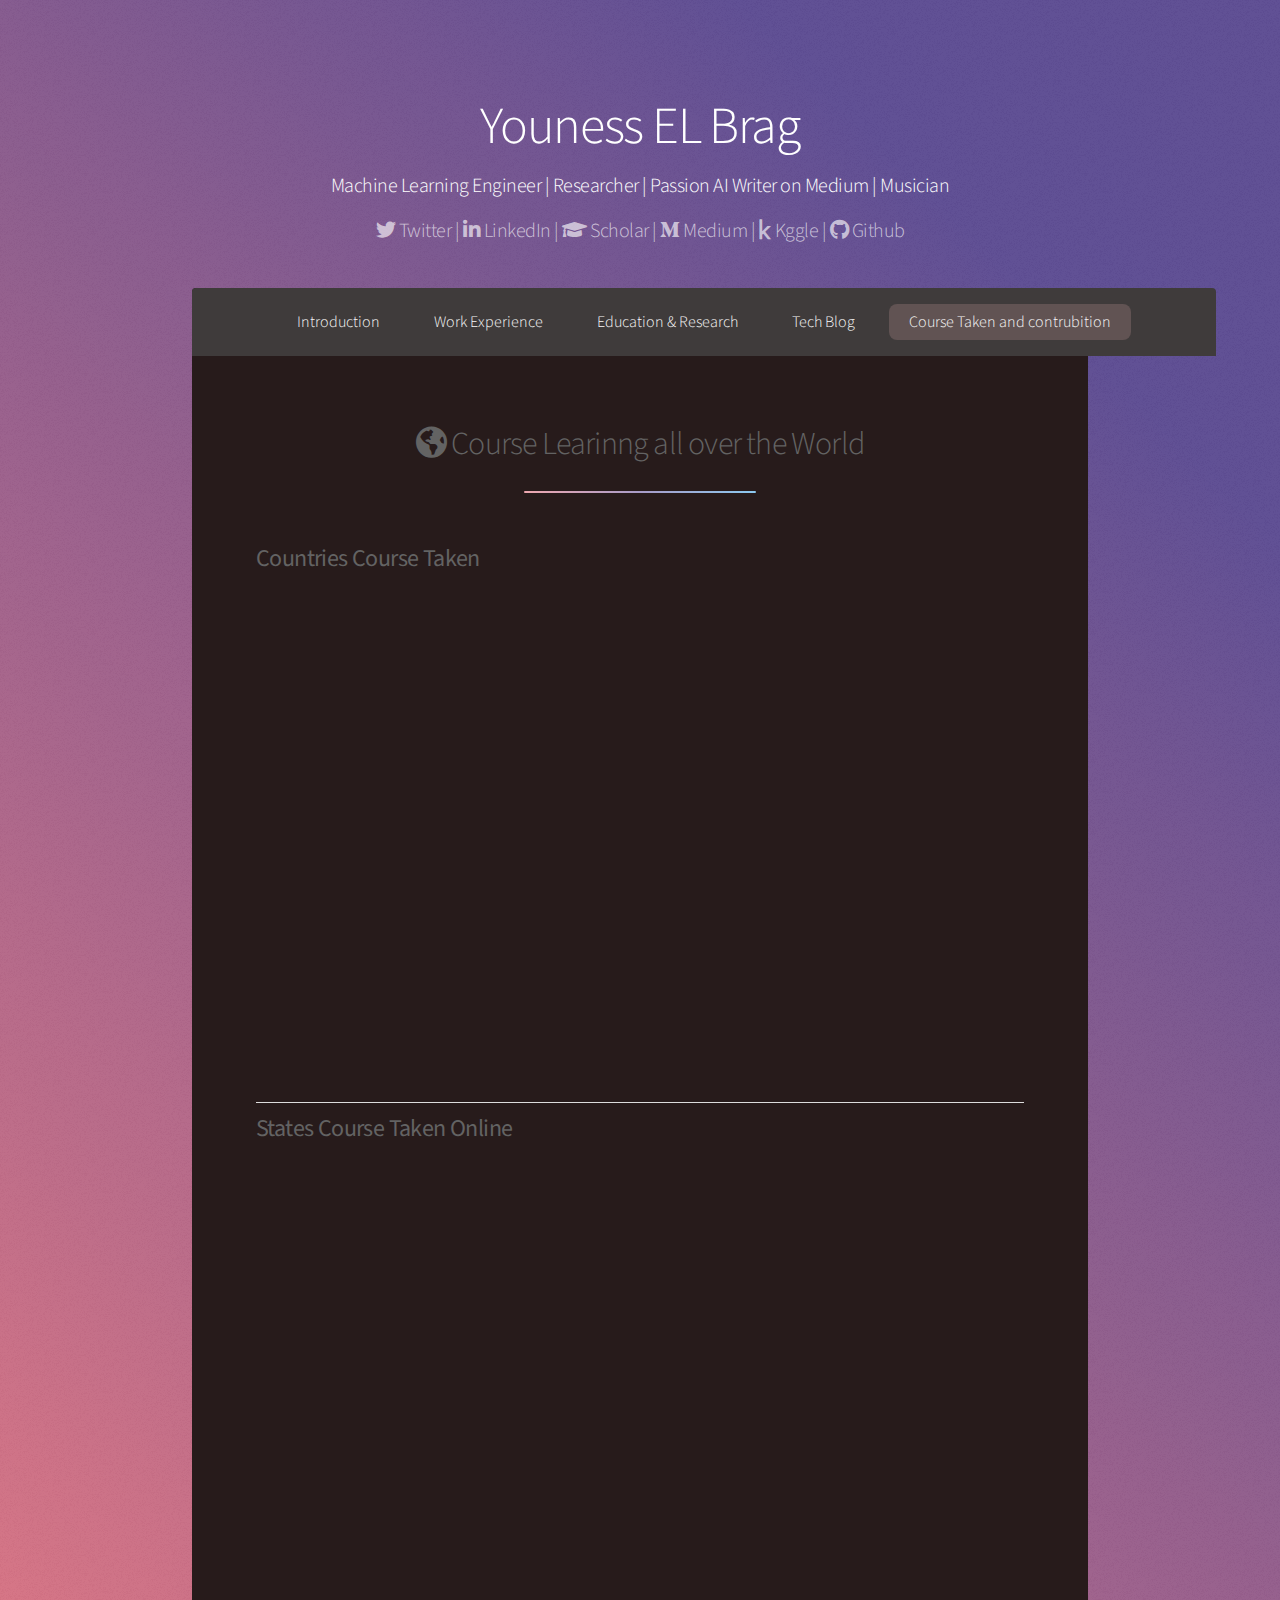
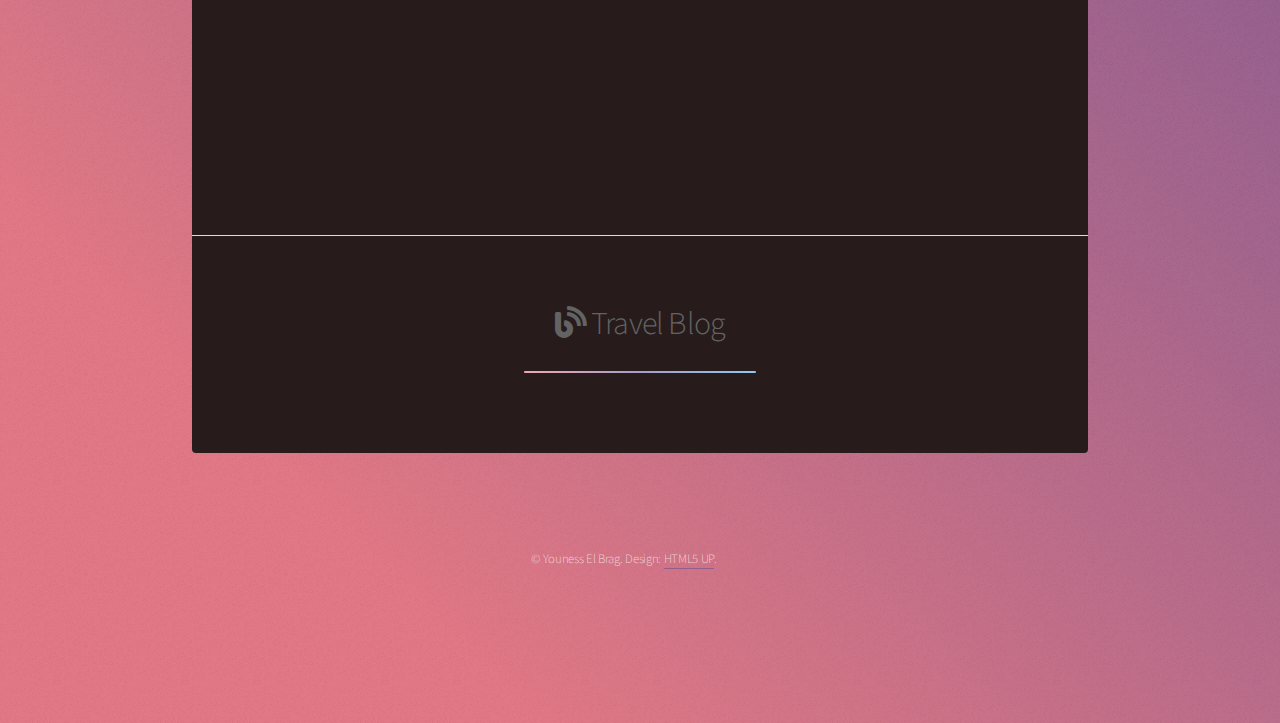
==== commit edf91550: "fix link page" ====
--- a/courses.html
+++ b/courses.html
@@ -34,11 +34,10 @@
 			<p><a href="https://twitter.com/ElbragYouness" class="icon brands fa-twitter"> Twitter </a> |
 				<a href="https://www.linkedin.com/in/youness-el-brag-b13628203/" class="icon brands fa-linkedin-in"> LinkedIn </a> |
 				<a href="https://www.researchgate.net/profile/Youness-El-Brag" class="icon solid fa-graduation-cap"> Scholar </a> |
-				<a href="https://medium.com/@younsess-elbragr" class="icon brands fa-medium-m"> Medium</a> |
-				<a href="https://medium.com/@younsess-elbragr" class="icon brands fa-kaggle"> Kggle</a> |
-				<a href="https://medium.com/@younsess-elbragr" class="icon brands fa-github"> Github</a>
+				<a href="https://medium.com/@younsess-elbrag" class="icon brands fa-medium-m"> Medium</a> |
+				<a href="https://www.kaggle.com/younesselbrag" class="icon brands fa-kaggle"> Kggle</a> |
+				<a href="https://github.com/deep-matter" class="icon brands fa-github"> Github</a>
 			</p>
-		</header>
 
 		<!-- Nav -->
 		<nav id="nav">
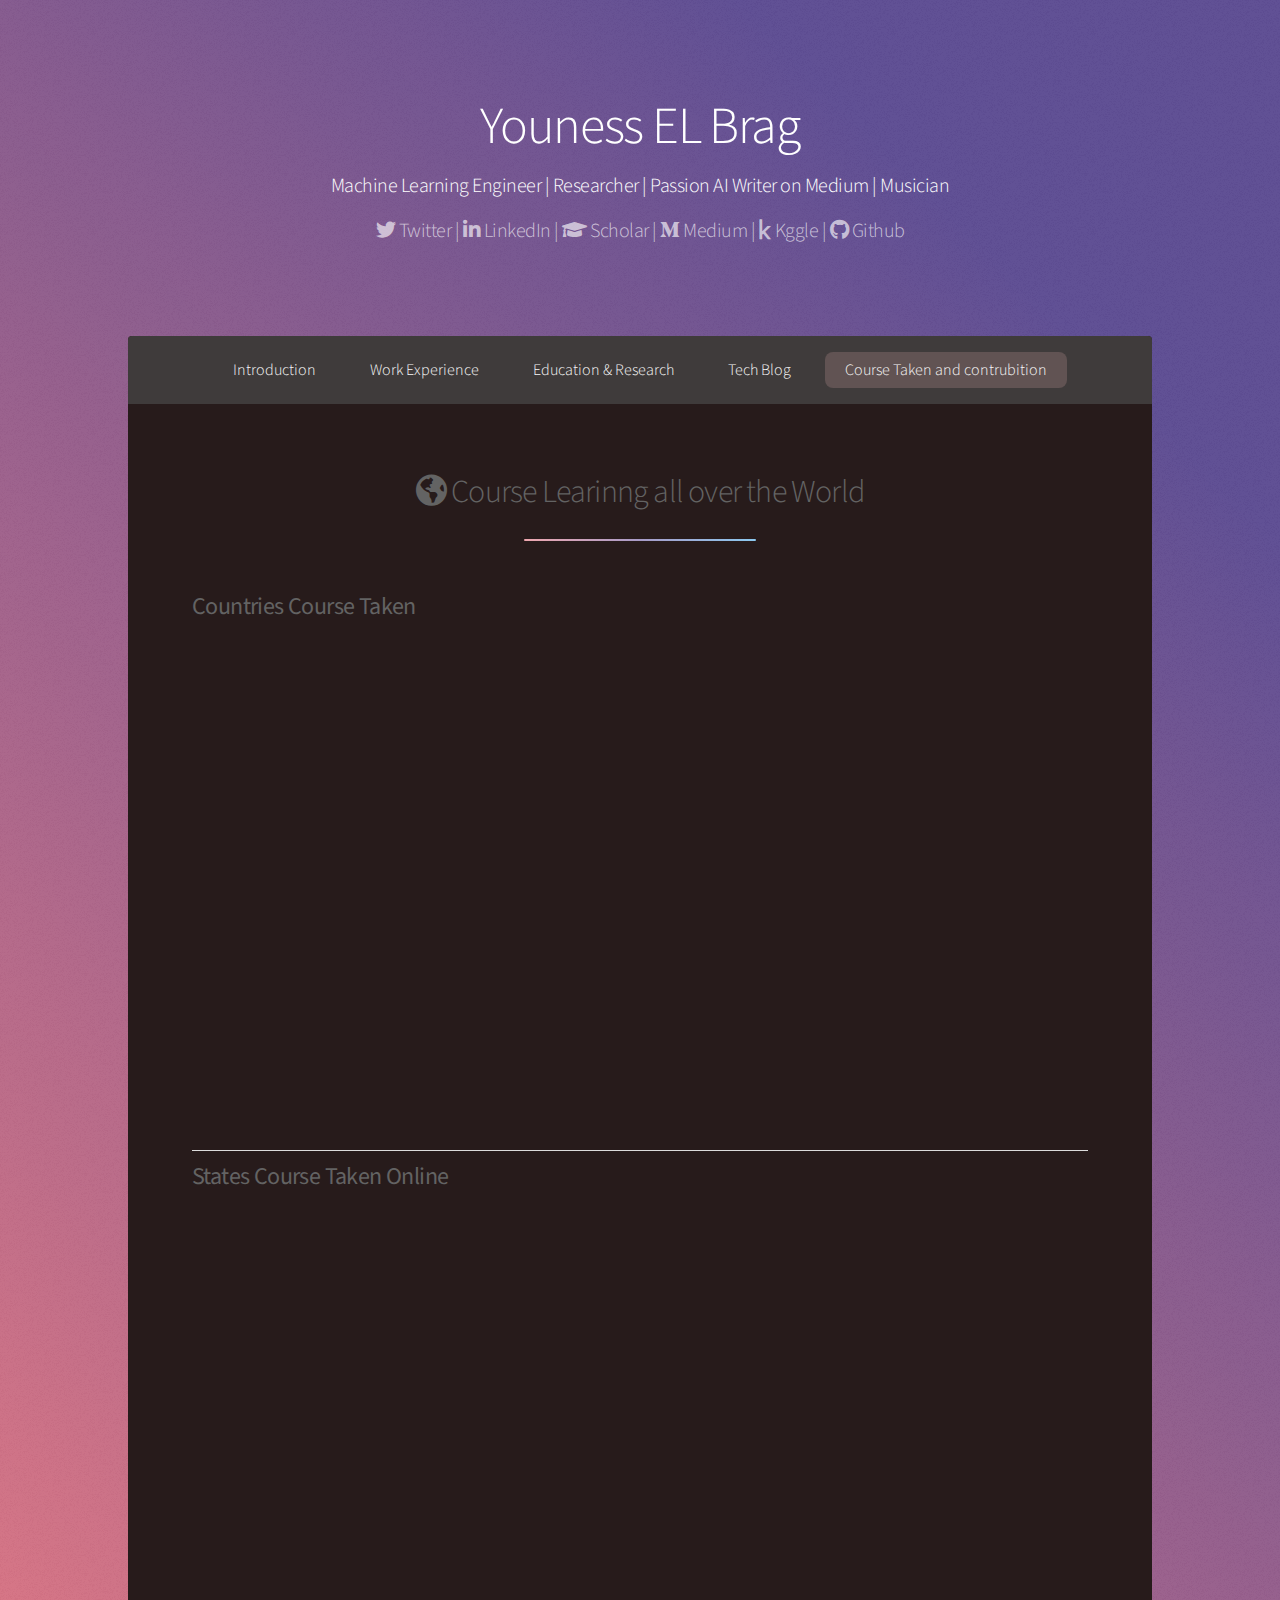
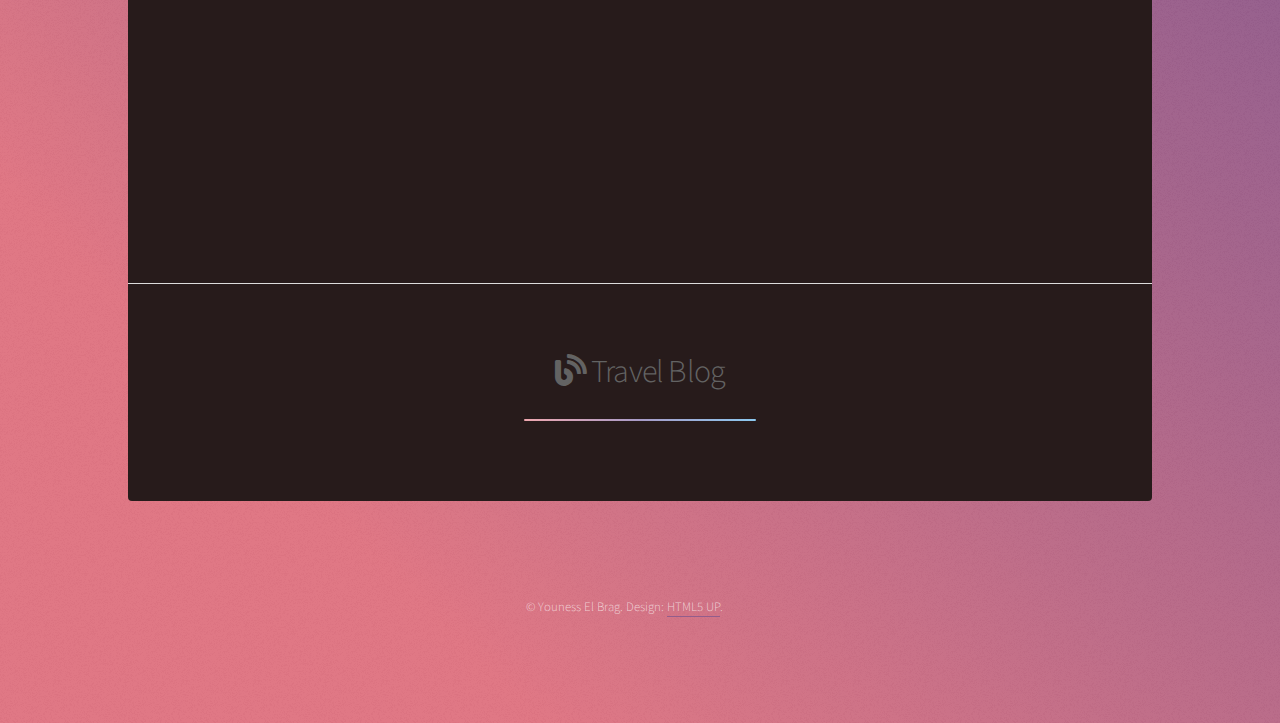
==== commit b9c55982: "fix nav bar conflit" ====
--- a/courses.html
+++ b/courses.html
@@ -38,6 +38,7 @@
 				<a href="https://www.kaggle.com/younesselbrag" class="icon brands fa-kaggle"> Kggle</a> |
 				<a href="https://github.com/deep-matter" class="icon brands fa-github"> Github</a>
 			</p>
+		</header>
 
 		<!-- Nav -->
 		<nav id="nav">
